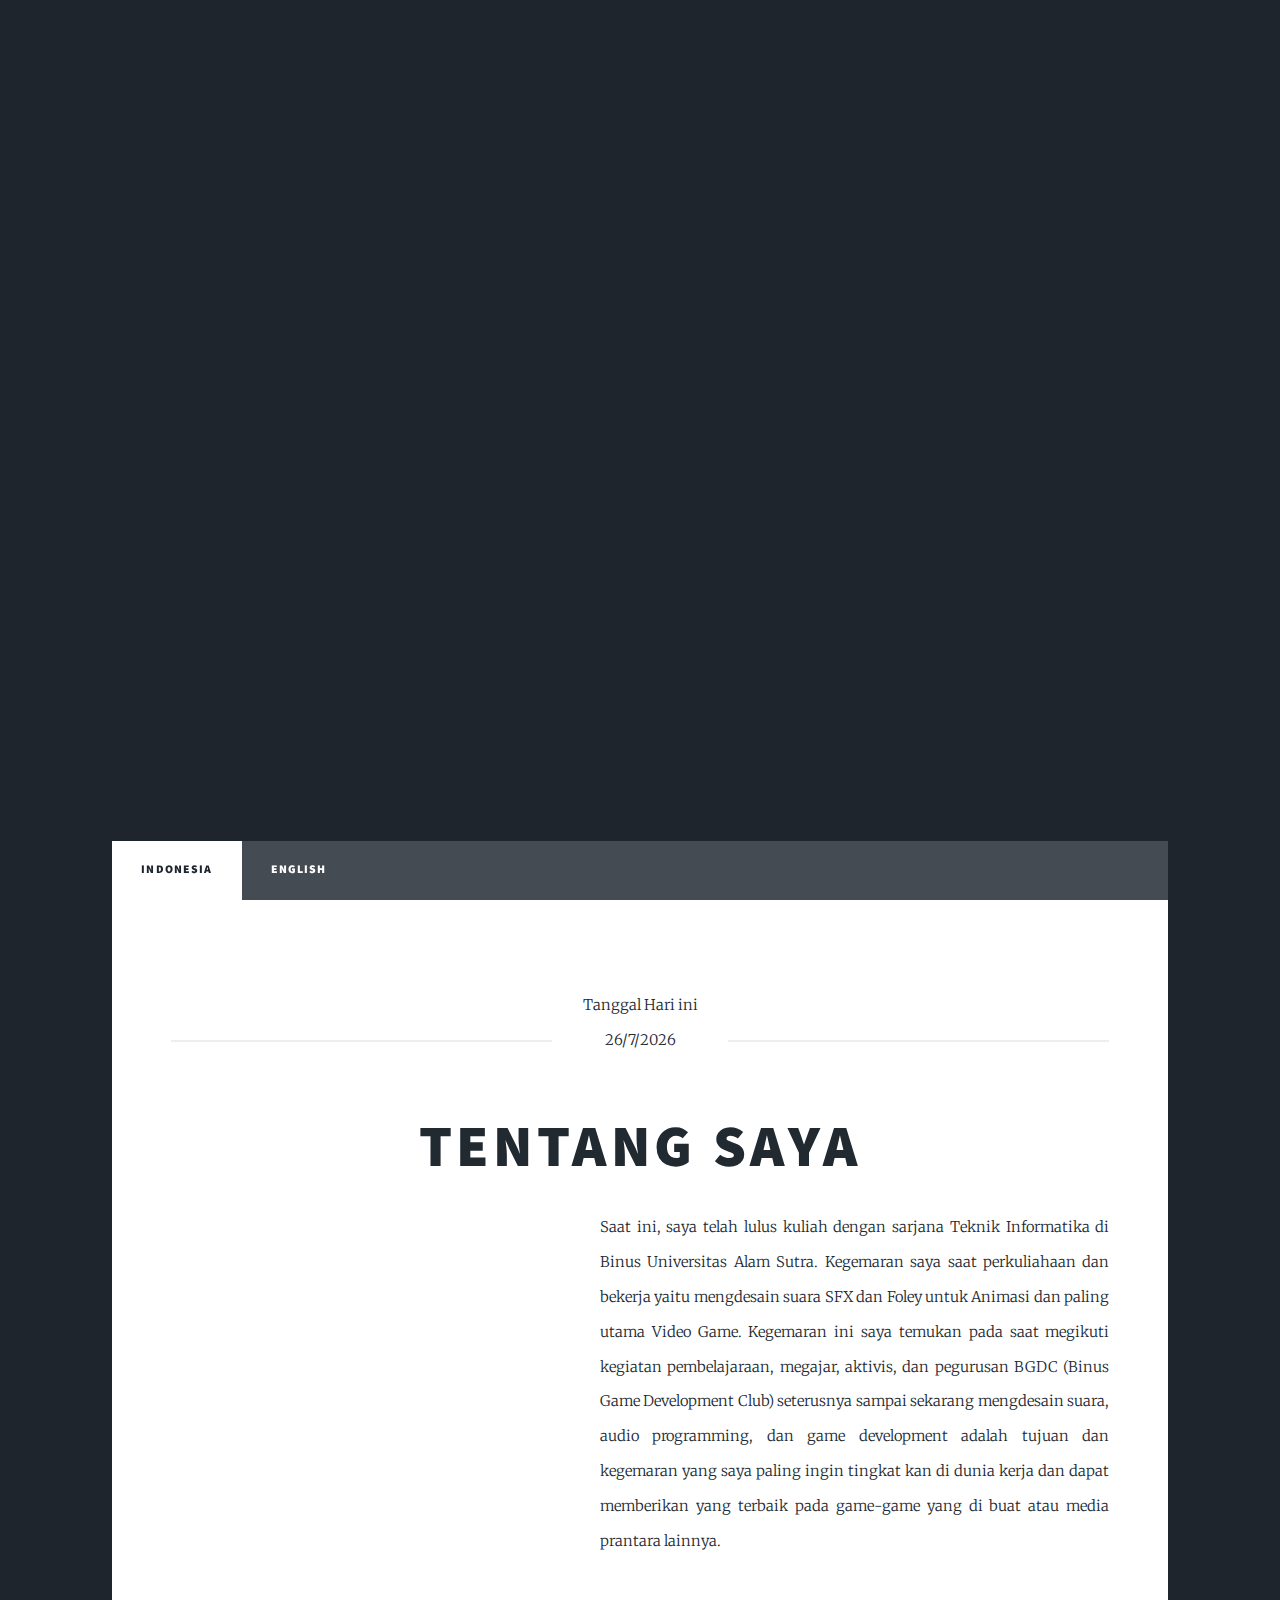
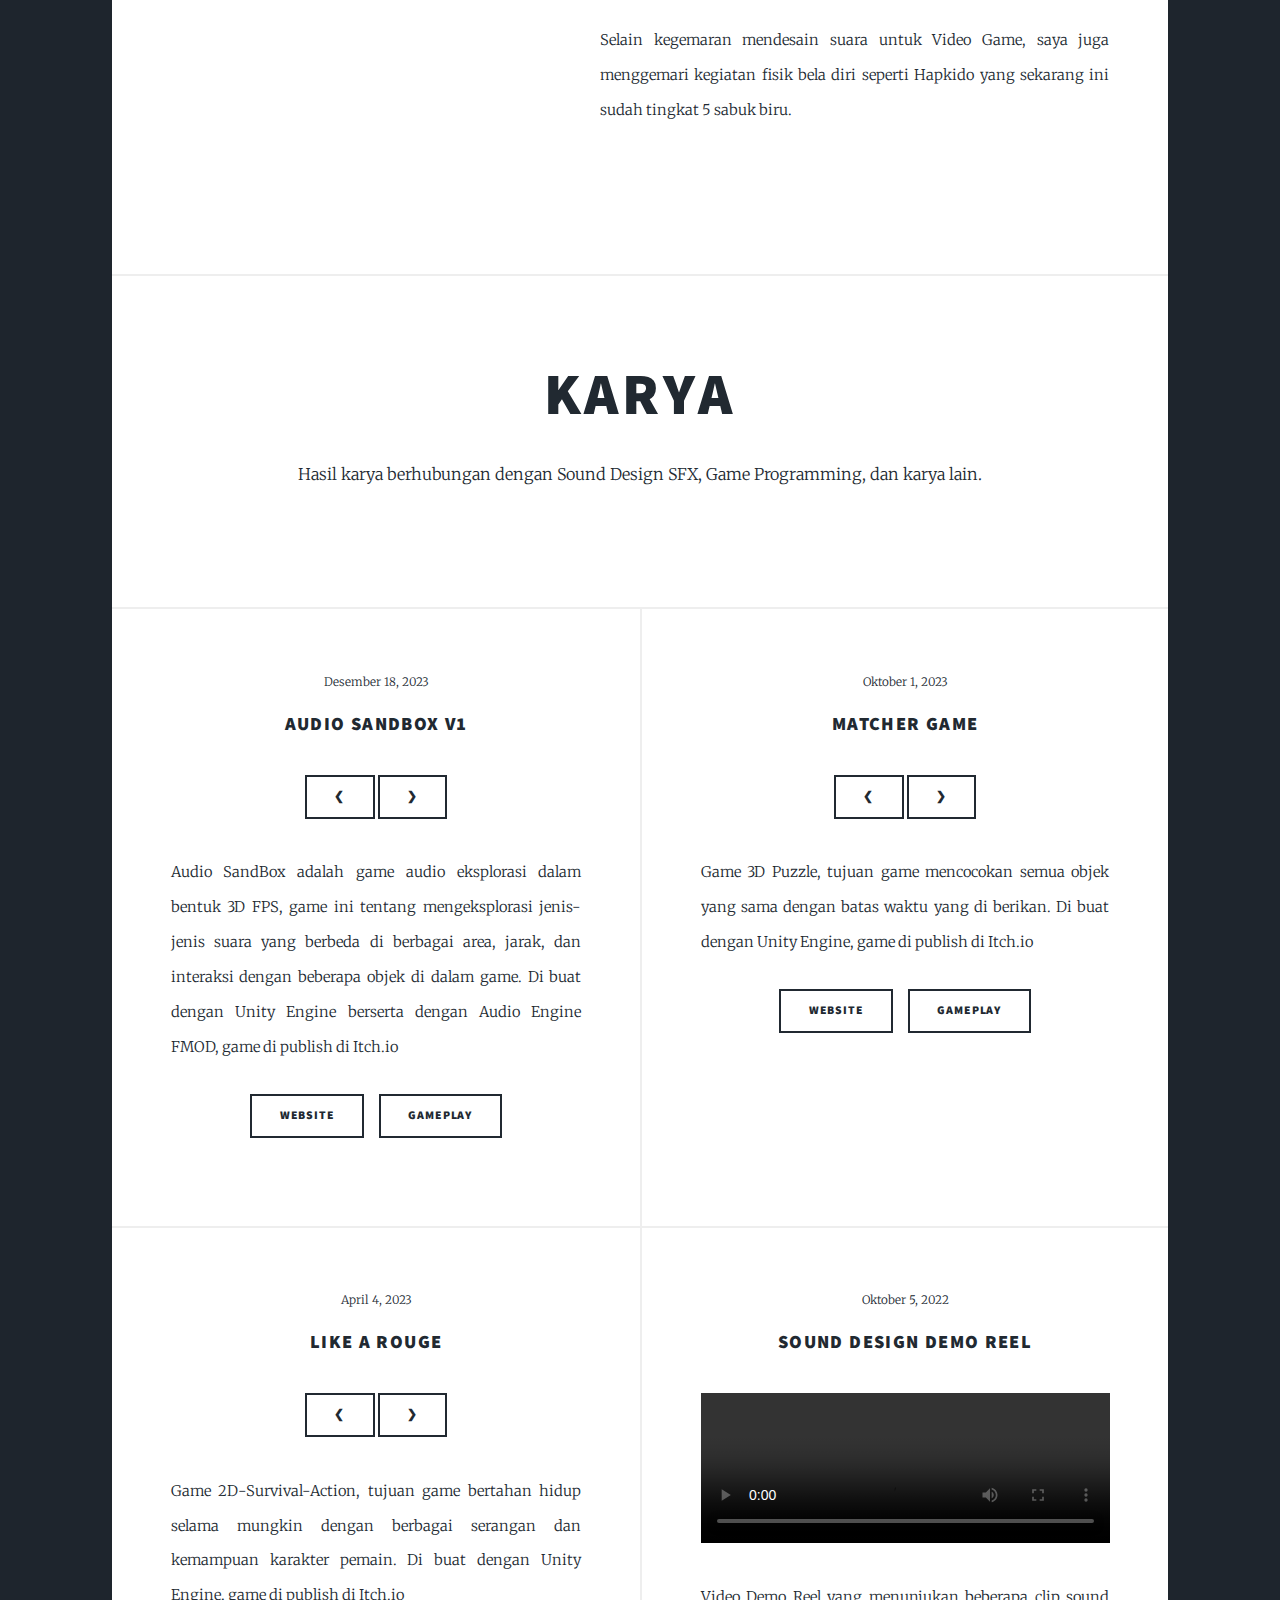
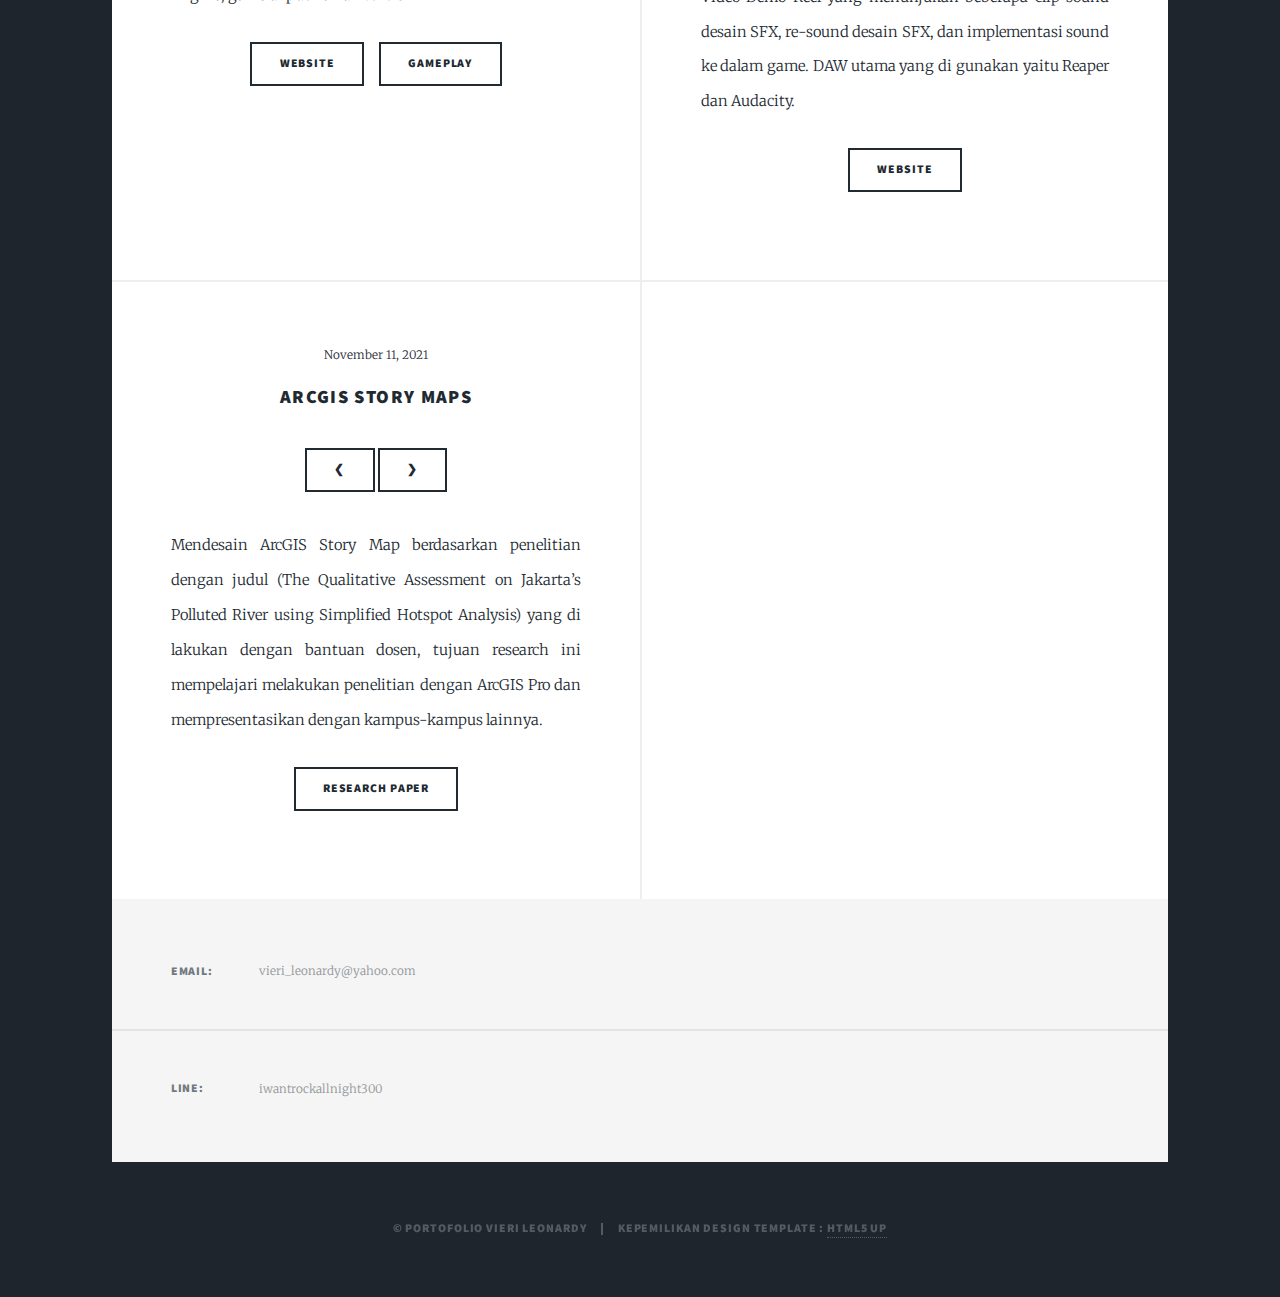
==== index.html @ d34297e4 "Delete" ====
<!DOCTYPE HTML>
<!--
	Massively by HTML5 UP
	html5up.net | @ajlkn
	Free for personal and commercial use under the CCA 3.0 license (html5up.net/license)
-->
<html>
	<head>
		<title>Vieri Leonardy Portfolio Website</title>
		<meta charset="utf-8" />
		<meta name="viewport" content="width=device-width, initial-scale=1, user-scalable=no" />
		<link rel="stylesheet" href="assets/css/main.css" />
		<link rel="stylesheet" href="assets/css/custome.css" />
		<link rel="stylesheet" href="assets/css/w3.css">
		<noscript><link rel="stylesheet" href="assets/css/noscript.css" /></noscript>
	</head>
	
	<body class="is-preload">
		
		<!-- Wrapper -->
			<div id="wrapper" class="fade-in">

				<!-- Intro -->
					<div id="intro">
						<img class="w3-circle" src="images/vieri.jpg" style="width:300px" />
						<h1>Vieri Leonardy<br />
							Portfolio</h1>
						<p color="">Programmer, Sound Designer, Game Developer</p>
					</div>

				<!-- Header -->
					

				<!-- Nav -->
				<nav id="nav">
					<ul class="links">
						<li class="active"><a href="index.html">Indonesia</a></li>
						<li><a href="generic.html">English</a></li>
					</ul>
					<ul class="icons">
						<li><a href="https://www.youtube.com/channel/UC4G9UJqLaaMusy1vWhp35lw" target="_blank" rel="noopener noreferrer" class="icon brands alt fa-youtube"><span class="label">Youtub</span></a></li>
						<li><a href="https://www.linkedin.com/in/vieri-leonardy-374377187/" target="_blank" rel="noopener noreferrer" class="icon brands alt fa-linkedin"><span class="label">linkedin</span></a></li>
						<li><a href="https://github.com/Hazarlincon52" target="_blank" rel="noopener noreferrer" class="icon brands alt fa-github"><span class="label">GitHub</span></a></li>
					</ul>
				</nav>

				<!-- Main -->
					<div id="main">

						<!-- Featured Post -->
							<article class="post featured">
								<header class="major">
									
									<!-- Showing Real Date -->
										<p>Tanggal Hari ini</p>
										<span class="date" id='date'> </span>
										<h2>Tentang Saya</h2>
										<ul class="actions special">
											<li><a class="image main"><img src="images/IMG_1035crop.jpg" alt="" style="width:400px"/></a></li>
											<li></li>
											<li>
												<article>
													<p>	Saat ini, saya telah lulus kuliah dengan sarjana Teknik Informatika di Binus Universitas Alam Sutra. 
													Kegemaran saya saat perkuliahaan dan bekerja yaitu mengdesain suara SFX dan Foley untuk Animasi dan paling utama Video Game. 
													Kegemaran ini saya temukan pada saat megikuti kegiatan pembelajaraan, megajar, aktivis, dan pegurusan BGDC (Binus Game Development Club) seterusnya sampai sekarang mengdesain suara, audio programming, dan game development adalah tujuan dan kegemaran yang saya paling ingin tingkat kan di dunia kerja dan dapat memberikan yang terbaik pada game-game yang di buat atau media prantara lainnya.</p><br />
													<p>Selain kegemaran mendesain suara untuk Video Game, saya juga menggemari kegiatan fisik bela diri seperti Hapkido yang sekarang ini sudah tingkat 5 sabuk biru.</p>
												</article>
											</li>
										
										</ul>
								</header>
							</article>
							
							
						<!-- Posts -->
						<article class="post featured">
							<header class="major">
								<h1>Karya</h1>
								<p>Hasil karya berhubungan dengan Sound Design SFX, Game Programming, dan karya lain.</p>
							</header>
						</article>
							<section class="posts">
								<article>
									<header>
										<span class="date">Desember 18, 2023</span>
										<h3>Audio SandBox V1</h3>
									</header>
									<div class="image fit" id="cusborder">
										<img class="mySlides1" src="images/menudemo.jpg" alt="">
										<img class="mySlides1" src="images/demoarea.jpg" alt="">
										<img class="mySlides1" src="images/City_Park.jpg" alt="">
										<img class="mySlides1" src="images/creditdemo.jpg" alt="">
							
										<button class="w3-button w3-black w3-display-left" onclick="plusDivs1(-1)">&#10094;</button>
										<button class="w3-button w3-black w3-display-right" onclick="plusDivs1(1)">&#10095;</button>
									</div>
									<p>Audio SandBox adalah game audio eksplorasi dalam bentuk 3D FPS, game ini tentang mengeksplorasi jenis-jenis suara yang berbeda di berbagai area, jarak, dan interaksi dengan beberapa objek di dalam game. Di buat dengan Unity Engine berserta dengan Audio Engine FMOD, game di publish di Itch.io</p>
									<ul class="actions special">
										<li><a href="https://hazarlincon52.itch.io/audio-sandbox-v1" target="_blank" rel="noopener noreferrer" class="button">Website</a></li>
										<li><a href="https://youtu.be/P4MNzBHJmeU" target="_blank" rel="noopener noreferrer" class="button">Gameplay</a></li>
									</ul>
								</article>
								<article>
									<header>
										<span class="date">Oktober 1, 2023</span>
										<h3>Matcher Game</h3>
									</header>
									<div class="image fit" id="cusborder">
										<img class="mySlides2" src="images/matcher mainmenu.jpg" alt="">
										<img class="mySlides2" src="images/matcher howtoplay.jpg" alt="">
										<img class="mySlides2" src="images/matcher maingame.jpg" alt="">
							
										<button class="w3-button w3-black w3-display-left" onclick="plusDivs2(-1)">&#10094;</button>
										<button class="w3-button w3-black w3-display-right" onclick="plusDivs2(1)">&#10095;</button>
									</div>
									<p>Game 3D Puzzle, tujuan game mencocokan semua objek yang sama dengan batas waktu yang di berikan. Di buat dengan Unity Engine, game di publish di Itch.io</p>
									<ul class="actions special">
										<li><a href="https://hazarlincon52.itch.io/matcher-game" target="_blank" rel="noopener noreferrer" class="button">Website</a></li>
										<li><a href="https://youtu.be/ViY0ApI7dvQ" target="_blank" rel="noopener noreferrer" class="button">Gameplay</a></li>
									</ul>
								</article>
								<article>
									<header>
										<span class="date">April 4, 2023</span>
										<h3>Like A Rouge</h3>
									</header>
									<div class="image fit" >
										<img class="mySlides3" src="images/Title.jpg" alt="">
										<img class="mySlides3" src="images/heroes.jpg" alt="">
										<img class="mySlides3" src="images/Page2.jpg" alt="">
										<img class="mySlides3" src="images/Page1.jpg" alt="">
										<img class="mySlides3" src="images/Page4.jpg" alt="">
							
										<button class="w3-button w3-black w3-display-left" onclick="plusDivs3(-1)">&#10094;</button>
										<button class="w3-button w3-black w3-display-right" onclick="plusDivs3(1)">&#10095;</button>
									</div>
									<p>Game 2D-Survival-Action, tujuan game bertahan hidup selama mungkin dengan berbagai serangan dan kemampuan karakter pemain. Di buat dengan Unity Engine, game di publish di Itch.io </p>
									<ul class="actions special">
										<li><a href="https://hazarlincon52.itch.io/like-a-rouge" target="_blank" rel="noopener noreferrer" class="button">Website</a></li>
										<li><a href="https://youtu.be/190H3S3f4ng" target="_blank" rel="noopener noreferrer" class="button">Gameplay</a></li>
									</ul>
								</article>
								<article>
									<header>
										<span class="date">Oktober 5, 2022</span>
										<h3>Sound Design Demo Reel</h3>
									</header>
									<video class="image fit" src="video/Demo Reel Vieri Leonardy 2022.mp4" alt="" controls loop></video>
									<p>Video Demo Reel yang menunjukan beberapa clip sound desain SFX, re-sound desain SFX, dan implementasi sound ke dalam game. DAW utama yang di gunakan yaitu Reaper dan Audacity.</p>
									<ul class="actions special">
										<li><a href="https://www.youtube.com/embed/Q8iniXDP0d8" target="_blank" rel="noopener noreferrer" class="button">Website</a></li>
									</ul>
								</article>
								
								<article>
									<header>
										<span class="date">November 11, 2021</span>
										<h3>ArcGIS Story Maps</h3>
									</header>
									<div class="image fit">
										<img class="mySlides4" src="images/image story map.jpg" alt="">
										<img class="mySlides4" src="images/Story map 2.jpg" alt="">
										<img class="mySlides4" src="images/story map 3.jpg" alt="">
									
										<button class="w3-button w3-black w3-display-left" onclick="plusDivs4(-1)">&#10094;</button>
										<button class="w3-button w3-black w3-display-right" onclick="plusDivs4(1)">&#10095;</button>
									</div>
									<p>Mendesain ArcGIS Story Map berdasarkan
										penelitian dengan judul (The Qualitative
										Assessment on Jakarta’s Polluted River using
										Simplified Hotspot Analysis) yang di lakukan dengan bantuan dosen, tujuan research ini mempelajari melakukan penelitian dengan ArcGIS Pro dan mempresentasikan dengan kampus-kampus lainnya.</p>
									<ul class="actions special">
										<li><a href="https://drive.google.com/file/d/1pceiz9Es1jh18BgarPkytqV_R4UFlMn6/view?usp=sharing" target="_blank" rel="noopener noreferrer" class="button">Research Paper </a></li>
									</ul>
								</article>
								<article>
								</article>
								
							</section>

						<!-- Footer -->

				

					</div>

				<!-- Footer -->
					<footer id="footer">
						<section class="split contact">
							<section>
								<h3>Email:</h3>
								<p>vieri_leonardy@yahoo.com</p>
							</section>
							<section>
								<h3>Line:</h3>
								<p>iwantrockallnight300</p>
							</section>
						</section>
					</footer>
					
				<!-- Copyright -->
					<div id="copyright">
						<ul><li>&copy; Portofolio Vieri Leonardy</li><li>Kepemilikan Design Template : <a href="https://html5up.net" target="_blank" rel="noopener noreferrer">HTML5 UP</a></li></ul>
					</div>

			</div>

		<!-- Scripts -->
			<script>
				n =  new Date();
				y = n.getFullYear();
				m = n.getMonth() + 1;
				d = n.getDate();
				document.getElementById("date").innerHTML = d + "/" + m + "/" + y;
			</script>
			<script>
				var slideIndex = 1;
				showDivs1(slideIndex);
				showDivs2(slideIndex);
				showDivs3(slideIndex);
				showDivs4(slideIndex);
				showDivs5(slideIndex);
				showDivs6(slideIndex);
				function plusDivs1(n) {
				  showDivs1(slideIndex += n);
				}
				function plusDivs2(n) {
				  showDivs2(slideIndex += n);
				}
				function plusDivs3(n) {
				  showDivs3(slideIndex += n);
				}
				function plusDivs4(n) {
				  showDivs4(slideIndex += n);
				}
				function plusDivs5(n) {
				  showDivs5(slideIndex += n);
				}
				function plusDivs6(n) {
				  showDivs6(slideIndex += n);
				}
				
				function showDivs1(n) {
				  var i;
				  var x = document.getElementsByClassName("mySlides1");
				  if (n > x.length) {slideIndex = 1}
				  if (n < 1) {slideIndex = x.length}
				  for (i = 0; i < x.length; i++) {
					x[i].style.display = "none";  
				  }
				  x[slideIndex-1].style.display = "block";  
				}
				function showDivs2(n) {
				  var i;
				  var x = document.getElementsByClassName("mySlides2");
				  if (n > x.length) {slideIndex = 1}
				  if (n < 1) {slideIndex = x.length}
				  for (i = 0; i < x.length; i++) {
					x[i].style.display = "none";  
				  }
				  x[slideIndex-1].style.display = "block";  
				}
				function showDivs3(n) {
				  var i;
				  var x = document.getElementsByClassName("mySlides3");
				  if (n > x.length) {slideIndex = 1}
				  if (n < 1) {slideIndex = x.length}
				  for (i = 0; i < x.length; i++) {
					x[i].style.display = "none";  
				  }
				  x[slideIndex-1].style.display = "block";  
				}
				function showDivs4(n) {
				  var i;
				  var x = document.getElementsByClassName("mySlides4");
				  if (n > x.length) {slideIndex = 1}
				  if (n < 1) {slideIndex = x.length}
				  for (i = 0; i < x.length; i++) {
					x[i].style.display = "none";  
				  }
				  x[slideIndex-1].style.display = "block";  
				}
				function showDivs5(n) {
				  var i;
				  var x = document.getElementsByClassName("mySlides5");
				  if (n > x.length) {slideIndex = 1}
				  if (n < 1) {slideIndex = x.length}
				  for (i = 0; i < x.length; i++) {
					x[i].style.display = "none";  
				  }
				  x[slideIndex-1].style.display = "block";  
				}
				function showDivs6(n) {
				  var i;
				  var x = document.getElementsByClassName("mySlides6");
				  if (n > x.length) {slideIndex = 1}
				  if (n < 1) {slideIndex = x.length}
				  for (i = 0; i < x.length; i++) {
					x[i].style.display = "none";  
				  }
				  x[slideIndex-1].style.display = "block";  
				}
			</script>
			
			<script src="assets/js/jquery.min.js"></script>
			<script src="assets/js/jquery.scrollex.min.js"></script>
			<script src="assets/js/jquery.scrolly.min.js"></script>
			<script src="assets/js/browser.min.js"></script>
			<script src="assets/js/breakpoints.min.js"></script>
			<script src="assets/js/util.js"></script>
			<script src="assets/js/main.js"></script>

	</body>
</html>
---- assets/css/main.css ----
@import url(fontawesome-all.min.css);
@import url("https://fonts.googleapis.com/css?family=Merriweather:300,700,300italic,700italic|Source+Sans+Pro:900");

/*
	Massively by HTML5 UP
	html5up.net | @ajlkn
	Free for personal and commercial use under the CCA 3.0 license (html5up.net/license)
*/

html, body, div, span, applet, object,
iframe, h1, h2, h3, h4, h5, h6, p, blockquote,
pre, a, abbr, acronym, address, big, cite,
code, del, dfn, em, img, ins, kbd, q, s, samp,
small, strike, strong, sub, sup, tt, var, b,
u, i, center, dl, dt, dd, ol, ul, li, fieldset,
form, label, legend, table, caption, tbody,
tfoot, thead, tr, th, td, article, aside,
canvas, details, embed, figure, figcaption,
footer, header, hgroup, menu, nav, output, ruby,
section, summary, time, mark, audio, video {
	margin: 0;
	padding: 0;
	border: 0;
	font-size: 100%;
	font: inherit;
	vertical-align: baseline;}

article, aside, details, figcaption, figure,
footer, header, hgroup, menu, nav, section {
	display: block;}

body {
	line-height: 1;
}

ol, ul {
	list-style: none;
}

blockquote, q {
	quotes: none;
}

	blockquote:before, blockquote:after, q:before, q:after {
		content: '';
		content: none;
	}

table {
	border-collapse: collapse;
	border-spacing: 0;
}

body {
	-webkit-text-size-adjust: none;
}

mark {
	background-color: transparent;
	color: inherit;
}

input::-moz-focus-inner {
	border: 0;
	padding: 0;
}

input, select, textarea {
	-moz-appearance: none;
	-webkit-appearance: none;
	-ms-appearance: none;
	appearance: none;
}

/* Basic */

	@-ms-viewport {
		width: device-width;
	}

	body {
		-ms-overflow-style: scrollbar;
	}

	@media screen and (max-width: 480px) {

		html, body {
			min-width: 320px;
		}

	}

	html {
		box-sizing: border-box;
	}

	*, *:before, *:after {
		box-sizing: inherit;
	}

	body {
		background-color: #1e252d;
	}

		body.is-preload *, body.is-preload *:before, body.is-preload *:after {
			-moz-animation: none !important;
			-webkit-animation: none !important;
			-ms-animation: none !important;
			animation: none !important;
			-moz-transition: none !important;
			-webkit-transition: none !important;
			-ms-transition: none !important;
			transition: none !important;
		}

/* Type */

	html {
		font-size: 16pt;
	}

		@media screen and (max-width: 1680px) {

			html {
				font-size: 12pt;
			}

		}

		@media screen and (max-width: 1280px) {

			html {
				font-size: 11pt;
			}

		}

		@media screen and (max-width: 360px) {

			html {
				font-size: 10pt;
			}

		}

	body {
		color: #212931;
	}

	body, input, select, textarea {
		font-family: "Merriweather", Georgia, serif;
		font-weight: 300;
		font-size: 1rem;
		line-height: 2.375;
	}

	a {
		-moz-transition: color 0.2s ease-in-out, background-color 0.2s ease-in-out, border-color 0.2s ease-in-out, box-shadow 0.2s ease-in-out;
		-webkit-transition: color 0.2s ease-in-out, background-color 0.2s ease-in-out, border-color 0.2s ease-in-out, box-shadow 0.2s ease-in-out;
		-ms-transition: color 0.2s ease-in-out, background-color 0.2s ease-in-out, border-color 0.2s ease-in-out, box-shadow 0.2s ease-in-out;
		transition: color 0.2s ease-in-out, background-color 0.2s ease-in-out, border-color 0.2s ease-in-out, box-shadow 0.2s ease-in-out;
		border-bottom: dotted 1px;
		text-decoration: none;
	}

		a:hover {
			border-bottom-color: transparent;
		}

	strong, b {
		font-weight: 600;
	}

	em, i {
		font-style: italic;
	}

	p {
		text-align: justify;
		margin: 0 0 2rem 0;
	}

	h1, h2, h3, h4, h5, h6 {
		font-family: "Source Sans Pro", Helvetica, sans-serif;
		font-weight: 900;
		line-height: 1.5;
		letter-spacing: 0.075em;
		text-transform: uppercase;
		margin: 0 0 1rem 0;
	}

		h1 a, h2 a, h3 a, h4 a, h5 a, h6 a {
			border-bottom: 0;
			color: inherit;
			text-decoration: none;
		}

	h1 {
		font-size: 4rem;
		line-height: 1.1;
		margin: 0 0 2rem 0;
	}

	h2 {
		font-size: 1.75rem;
		line-height: 1.3;
		margin: 0 0 1.5rem 0;
	}

	h3 {
		font-size: 1.25rem;
		margin: 0 0 1.5rem 0;
	}

	h4 {
		font-size: 1rem;
	}

	h5 {
		font-size: 0.9rem;
	}

	h6 {
		font-size: 0.8rem;
	}

	sub {
		font-size: 0.8rem;
		position: relative;
		top: 0.5rem;
	}

	sup {
		font-size: 0.8rem;
		position: relative;
		top: -0.5rem;
	}

	blockquote {
		border-left: solid 4px;
		font-style: italic;
		margin: 0 0 2rem 0;
		padding: 0.5rem 0 0.5rem 2rem;
	}

	code {
		border: solid 2px;
		font-family: "Courier New", monospace;
		font-size: 0.9rem;
		margin: 0 0.25rem;
		padding: 0.25rem 0.65rem;
	}

	pre {
		-webkit-overflow-scrolling: touch;
		font-family: "Courier New", monospace;
		font-size: 0.9rem;
		margin: 0 0 2rem 0;
	}

		pre code {
			display: block;
			line-height: 1.75;
			padding: 1rem 1.5rem;
			overflow-x: auto;
		}

	hr {
		border: 0;
		border-bottom: solid 2px;
		margin: 3rem 0;
	}

		hr.major {
			margin: 5rem 0;
		}

	.align-left {
		text-align: left;
	}

	.align-center {
		text-align: center;
	}

	.align-right {
		text-align: right;
	}

	input, select, textarea {
		color: #212931;
	}

	a {
		color: #212931;
		border-bottom-color: rgba(33, 41, 49, 0.5);
	}

		a:hover {
			border-bottom-color: transparent;
			color: #18bfef !important;
		}

	strong, b {
		color: #212931;
	}

	h1, h2, h3, h4, h5, h6 {
		color: #212931;
	}

	blockquote {
		border-left-color: #eeeeee;
	}

	code {
		background: rgba(220, 220, 220, 0.25);
		border-color: #eeeeee;
	}

	hr {
		border-bottom-color: #eeeeee;
	}

/* Row */

	.row {
		display: flex;
		flex-wrap: wrap;
		box-sizing: border-box;
		align-items: stretch;
	}

		.row > * {
			box-sizing: border-box;
		}

		.row.gtr-uniform > * > :last-child {
			margin-bottom: 0;
		}

		.row.aln-left {
			justify-content: flex-start;
		}

		.row.aln-center {
			justify-content: center;
		}

		.row.aln-right {
			justify-content: flex-end;
		}

		.row.aln-top {
			align-items: flex-start;
		}

		.row.aln-middle {
			align-items: center;
		}

		.row.aln-bottom {
			align-items: flex-end;
		}

		.row > .imp {
			order: -1;
		}

		.row > .col-1 {
			width: 8.33333%;
		}

		.row > .off-1 {
			margin-left: 8.33333%;
		}

		.row > .col-2 {
			width: 16.66667%;
		}

		.row > .off-2 {
			margin-left: 16.66667%;
		}

		.row > .col-3 {
			width: 25%;
		}

		.row > .off-3 {
			margin-left: 25%;
		}

		.row > .col-4 {
			width: 33.33333%;
		}

		.row > .off-4 {
			margin-left: 33.33333%;
		}

		.row > .col-5 {
			width: 41.66667%;
		}

		.row > .off-5 {
			margin-left: 41.66667%;
		}

		.row > .col-6 {
			width: 50%;
		}

		.row > .off-6 {
			margin-left: 50%;
		}

		.row > .col-7 {
			width: 58.33333%;
		}

		.row > .off-7 {
			margin-left: 58.33333%;
		}

		.row > .col-8 {
			width: 66.66667%;
		}

		.row > .off-8 {
			margin-left: 66.66667%;
		}

		.row > .col-9 {
			width: 75%;
		}

		.row > .off-9 {
			margin-left: 75%;
		}

		.row > .col-10 {
			width: 83.33333%;
		}

		.row > .off-10 {
			margin-left: 83.33333%;
		}

		.row > .col-11 {
			width: 91.66667%;
		}

		.row > .off-11 {
			margin-left: 91.66667%;
		}

		.row > .col-12 {
			width: 100%;
		}

		.row > .off-12 {
			margin-left: 100%;
		}

		.row.gtr-0 {
			margin-top: 0;
			margin-left: 0rem;
		}

			.row.gtr-0 > * {
				padding: 0 0 0 0rem;
			}

			.row.gtr-0.gtr-uniform {
				margin-top: 0rem;
			}

				.row.gtr-0.gtr-uniform > * {
					padding-top: 0rem;
				}

		.row.gtr-25 {
			margin-top: 0;
			margin-left: -0.375rem;
		}

			.row.gtr-25 > * {
				padding: 0 0 0 0.375rem;
			}

			.row.gtr-25.gtr-uniform {
				margin-top: -0.375rem;
			}

				.row.gtr-25.gtr-uniform > * {
					padding-top: 0.375rem;
				}

		.row.gtr-50 {
			margin-top: 0;
			margin-left: -0.75rem;
		}

			.row.gtr-50 > * {
				padding: 0 0 0 0.75rem;
			}

			.row.gtr-50.gtr-uniform {
				margin-top: -0.75rem;
			}

				.row.gtr-50.gtr-uniform > * {
					padding-top: 0.75rem;
				}

		.row {
			margin-top: 0;
			margin-left: -1.5rem;
		}

			.row > * {
				padding: 0 0 0 1.5rem;
			}

			.row.gtr-uniform {
				margin-top: -1.5rem;
			}

				.row.gtr-uniform > * {
					padding-top: 1.5rem;
				}

		.row.gtr-150 {
			margin-top: 0;
			margin-left: -2.25rem;
		}

			.row.gtr-150 > * {
				padding: 0 0 0 2.25rem;
			}

			.row.gtr-150.gtr-uniform {
				margin-top: -2.25rem;
			}

				.row.gtr-150.gtr-uniform > * {
					padding-top: 2.25rem;
				}

		.row.gtr-200 {
			margin-top: 0;
			margin-left: -3rem;
		}

			.row.gtr-200 > * {
				padding: 0 0 0 3rem;
			}

			.row.gtr-200.gtr-uniform {
				margin-top: -3rem;
			}

				.row.gtr-200.gtr-uniform > * {
					padding-top: 3rem;
				}

		@media screen and (max-width: 1680px) {

			.row {
				display: flex;
				flex-wrap: wrap;
				box-sizing: border-box;
				align-items: stretch;
			}

				.row > * {
					box-sizing: border-box;
				}

				.row.gtr-uniform > * > :last-child {
					margin-bottom: 0;
				}

				.row.aln-left {
					justify-content: flex-start;
				}

				.row.aln-center {
					justify-content: center;
				}

				.row.aln-right {
					justify-content: flex-end;
				}

				.row.aln-top {
					align-items: flex-start;
				}

				.row.aln-middle {
					align-items: center;
				}

				.row.aln-bottom {
					align-items: flex-end;
				}

				.row > .imp-xlarge {
					order: -1;
				}

				.row > .col-1-xlarge {
					width: 8.33333%;
				}

				.row > .off-1-xlarge {
					margin-left: 8.33333%;
				}

				.row > .col-2-xlarge {
					width: 16.66667%;
				}

				.row > .off-2-xlarge {
					margin-left: 16.66667%;
				}

				.row > .col-3-xlarge {
					width: 25%;
				}

				.row > .off-3-xlarge {
					margin-left: 25%;
				}

				.row > .col-4-xlarge {
					width: 33.33333%;
				}

				.row > .off-4-xlarge {
					margin-left: 33.33333%;
				}

				.row > .col-5-xlarge {
					width: 41.66667%;
				}

				.row > .off-5-xlarge {
					margin-left: 41.66667%;
				}

				.row > .col-6-xlarge {
					width: 50%;
				}

				.row > .off-6-xlarge {
					margin-left: 50%;
				}

				.row > .col-7-xlarge {
					width: 58.33333%;
				}

				.row > .off-7-xlarge {
					margin-left: 58.33333%;
				}

				.row > .col-8-xlarge {
					width: 66.66667%;
				}

				.row > .off-8-xlarge {
					margin-left: 66.66667%;
				}

				.row > .col-9-xlarge {
					width: 75%;
				}

				.row > .off-9-xlarge {
					margin-left: 75%;
				}

				.row > .col-10-xlarge {
					width: 83.33333%;
				}

				.row > .off-10-xlarge {
					margin-left: 83.33333%;
				}

				.row > .col-11-xlarge {
					width: 91.66667%;
				}

				.row > .off-11-xlarge {
					margin-left: 91.66667%;
				}

				.row > .col-12-xlarge {
					width: 100%;
				}

				.row > .off-12-xlarge {
					margin-left: 100%;
				}

				.row.gtr-0 {
					margin-top: 0;
					margin-left: 0rem;
				}

					.row.gtr-0 > * {
						padding: 0 0 0 0rem;
					}

					.row.gtr-0.gtr-uniform {
						margin-top: 0rem;
					}

						.row.gtr-0.gtr-uniform > * {
							padding-top: 0rem;
						}

				.row.gtr-25 {
					margin-top: 0;
					margin-left: -0.375rem;
				}

					.row.gtr-25 > * {
						padding: 0 0 0 0.375rem;
					}

					.row.gtr-25.gtr-uniform {
						margin-top: -0.375rem;
					}

						.row.gtr-25.gtr-uniform > * {
							padding-top: 0.375rem;
						}

				.row.gtr-50 {
					margin-top: 0;
					margin-left: -0.75rem;
				}

					.row.gtr-50 > * {
						padding: 0 0 0 0.75rem;
					}

					.row.gtr-50.gtr-uniform {
						margin-top: -0.75rem;
					}

						.row.gtr-50.gtr-uniform > * {
							padding-top: 0.75rem;
						}

				.row {
					margin-top: 0;
					margin-left: -1.5rem;
				}

					.row > * {
						padding: 0 0 0 1.5rem;
					}

					.row.gtr-uniform {
						margin-top: -1.5rem;
					}

						.row.gtr-uniform > * {
							padding-top: 1.5rem;
						}

				.row.gtr-150 {
					margin-top: 0;
					margin-left: -2.25rem;
				}

					.row.gtr-150 > * {
						padding: 0 0 0 2.25rem;
					}

					.row.gtr-150.gtr-uniform {
						margin-top: -2.25rem;
					}

						.row.gtr-150.gtr-uniform > * {
							padding-top: 2.25rem;
						}

				.row.gtr-200 {
					margin-top: 0;
					margin-left: -3rem;
				}

					.row.gtr-200 > * {
						padding: 0 0 0 3rem;
					}

					.row.gtr-200.gtr-uniform {
						margin-top: -3rem;
					}

						.row.gtr-200.gtr-uniform > * {
							padding-top: 3rem;
						}

		}

		@media screen and (max-width: 1280px) {

			.row {
				display: flex;
				flex-wrap: wrap;
				box-sizing: border-box;
				align-items: stretch;
			}

				.row > * {
					box-sizing: border-box;
				}

				.row.gtr-uniform > * > :last-child {
					margin-bottom: 0;
				}

				.row.aln-left {
					justify-content: flex-start;
				}

				.row.aln-center {
					justify-content: center;
				}

				.row.aln-right {
					justify-content: flex-end;
				}

				.row.aln-top {
					align-items: flex-start;
				}

				.row.aln-middle {
					align-items: center;
				}

				.row.aln-bottom {
					align-items: flex-end;
				}

				.row > .imp-large {
					order: -1;
				}

				.row > .col-1-large {
					width: 8.33333%;
				}

				.row > .off-1-large {
					margin-left: 8.33333%;
				}

				.row > .col-2-large {
					width: 16.66667%;
				}

				.row > .off-2-large {
					margin-left: 16.66667%;
				}

				.row > .col-3-large {
					width: 25%;
				}

				.row > .off-3-large {
					margin-left: 25%;
				}

				.row > .col-4-large {
					width: 33.33333%;
				}

				.row > .off-4-large {
					margin-left: 33.33333%;
				}

				.row > .col-5-large {
					width: 41.66667%;
				}

				.row > .off-5-large {
					margin-left: 41.66667%;
				}

				.row > .col-6-large {
					width: 50%;
				}

				.row > .off-6-large {
					margin-left: 50%;
				}

				.row > .col-7-large {
					width: 58.33333%;
				}

				.row > .off-7-large {
					margin-left: 58.33333%;
				}

				.row > .col-8-large {
					width: 66.66667%;
				}

				.row > .off-8-large {
					margin-left: 66.66667%;
				}

				.row > .col-9-large {
					width: 75%;
				}

				.row > .off-9-large {
					margin-left: 75%;
				}

				.row > .col-10-large {
					width: 83.33333%;
				}

				.row > .off-10-large {
					margin-left: 83.33333%;
				}

				.row > .col-11-large {
					width: 91.66667%;
				}

				.row > .off-11-large {
					margin-left: 91.66667%;
				}

				.row > .col-12-large {
					width: 100%;
				}

				.row > .off-12-large {
					margin-left: 100%;
				}

				.row.gtr-0 {
					margin-top: 0;
					margin-left: 0rem;
				}

					.row.gtr-0 > * {
						padding: 0 0 0 0rem;
					}

					.row.gtr-0.gtr-uniform {
						margin-top: 0rem;
					}

						.row.gtr-0.gtr-uniform > * {
							padding-top: 0rem;
						}

				.row.gtr-25 {
					margin-top: 0;
					margin-left: -0.375rem;
				}

					.row.gtr-25 > * {
						padding: 0 0 0 0.375rem;
					}

					.row.gtr-25.gtr-uniform {
						margin-top: -0.375rem;
					}

						.row.gtr-25.gtr-uniform > * {
							padding-top: 0.375rem;
						}

				.row.gtr-50 {
					margin-top: 0;
					margin-left: -0.75rem;
				}

					.row.gtr-50 > * {
						padding: 0 0 0 0.75rem;
					}

					.row.gtr-50.gtr-uniform {
						margin-top: -0.75rem;
					}

						.row.gtr-50.gtr-uniform > * {
							padding-top: 0.75rem;
						}

				.row {
					margin-top: 0;
					margin-left: -1.5rem;
				}

					.row > * {
						padding: 0 0 0 1.5rem;
					}

					.row.gtr-uniform {
						margin-top: -1.5rem;
					}

						.row.gtr-uniform > * {
							padding-top: 1.5rem;
						}

				.row.gtr-150 {
					margin-top: 0;
					margin-left: -2.25rem;
				}

					.row.gtr-150 > * {
						padding: 0 0 0 2.25rem;
					}

					.row.gtr-150.gtr-uniform {
						margin-top: -2.25rem;
					}

						.row.gtr-150.gtr-uniform > * {
							padding-top: 2.25rem;
						}

				.row.gtr-200 {
					margin-top: 0;
					margin-left: -3rem;
				}

					.row.gtr-200 > * {
						padding: 0 0 0 3rem;
					}

					.row.gtr-200.gtr-uniform {
						margin-top: -3rem;
					}

						.row.gtr-200.gtr-uniform > * {
							padding-top: 3rem;
						}

		}

		@media screen and (max-width: 980px) {

			.row {
				display: flex;
				flex-wrap: wrap;
				box-sizing: border-box;
				align-items: stretch;
			}

				.row > * {
					box-sizing: border-box;
				}

				.row.gtr-uniform > * > :last-child {
					margin-bottom: 0;
				}

				.row.aln-left {
					justify-content: flex-start;
				}

				.row.aln-center {
					justify-content: center;
				}

				.row.aln-right {
					justify-content: flex-end;
				}

				.row.aln-top {
					align-items: flex-start;
				}

				.row.aln-middle {
					align-items: center;
				}

				.row.aln-bottom {
					align-items: flex-end;
				}

				.row > .imp-medium {
					order: -1;
				}

				.row > .col-1-medium {
					width: 8.33333%;
				}

				.row > .off-1-medium {
					margin-left: 8.33333%;
				}

				.row > .col-2-medium {
					width: 16.66667%;
				}

				.row > .off-2-medium {
					margin-left: 16.66667%;
				}

				.row > .col-3-medium {
					width: 25%;
				}

				.row > .off-3-medium {
					margin-left: 25%;
				}

				.row > .col-4-medium {
					width: 33.33333%;
				}

				.row > .off-4-medium {
					margin-left: 33.33333%;
				}

				.row > .col-5-medium {
					width: 41.66667%;
				}

				.row > .off-5-medium {
					margin-left: 41.66667%;
				}

				.row > .col-6-medium {
					width: 50%;
				}

				.row > .off-6-medium {
					margin-left: 50%;
				}

				.row > .col-7-medium {
					width: 58.33333%;
				}

				.row > .off-7-medium {
					margin-left: 58.33333%;
				}

				.row > .col-8-medium {
					width: 66.66667%;
				}

				.row > .off-8-medium {
					margin-left: 66.66667%;
				}

				.row > .col-9-medium {
					width: 75%;
				}

				.row > .off-9-medium {
					margin-left: 75%;
				}

				.row > .col-10-medium {
					width: 83.33333%;
				}

				.row > .off-10-medium {
					margin-left: 83.33333%;
				}

				.row > .col-11-medium {
					width: 91.66667%;
				}

				.row > .off-11-medium {
					margin-left: 91.66667%;
				}

				.row > .col-12-medium {
					width: 100%;
				}

				.row > .off-12-medium {
					margin-left: 100%;
				}

				.row.gtr-0 {
					margin-top: 0;
					margin-left: 0rem;
				}

					.row.gtr-0 > * {
						padding: 0 0 0 0rem;
					}

					.row.gtr-0.gtr-uniform {
						margin-top: 0rem;
					}

						.row.gtr-0.gtr-uniform > * {
							padding-top: 0rem;
						}

				.row.gtr-25 {
					margin-top: 0;
					margin-left: -0.375rem;
				}

					.row.gtr-25 > * {
						padding: 0 0 0 0.375rem;
					}

					.row.gtr-25.gtr-uniform {
						margin-top: -0.375rem;
					}

						.row.gtr-25.gtr-uniform > * {
							padding-top: 0.375rem;
						}

				.row.gtr-50 {
					margin-top: 0;
					margin-left: -0.75rem;
				}

					.row.gtr-50 > * {
						padding: 0 0 0 0.75rem;
					}

					.row.gtr-50.gtr-uniform {
						margin-top: -0.75rem;
					}

						.row.gtr-50.gtr-uniform > * {
							padding-top: 0.75rem;
						}

				.row {
					margin-top: 0;
					margin-left: -1.5rem;
				}

					.row > * {
						padding: 0 0 0 1.5rem;
					}

					.row.gtr-uniform {
						margin-top: -1.5rem;
					}

						.row.gtr-uniform > * {
							padding-top: 1.5rem;
						}

				.row.gtr-150 {
					margin-top: 0;
					margin-left: -2.25rem;
				}

					.row.gtr-150 > * {
						padding: 0 0 0 2.25rem;
					}

					.row.gtr-150.gtr-uniform {
						margin-top: -2.25rem;
					}

						.row.gtr-150.gtr-uniform > * {
							padding-top: 2.25rem;
						}

				.row.gtr-200 {
					margin-top: 0;
					margin-left: -3rem;
				}

					.row.gtr-200 > * {
						padding: 0 0 0 3rem;
					}

					.row.gtr-200.gtr-uniform {
						margin-top: -3rem;
					}

						.row.gtr-200.gtr-uniform > * {
							padding-top: 3rem;
						}

		}

		@media screen and (max-width: 736px) {

			.row {
				display: flex;
				flex-wrap: wrap;
				box-sizing: border-box;
				align-items: stretch;
			}

				.row > * {
					box-sizing: border-box;
				}

				.row.gtr-uniform > * > :last-child {
					margin-bottom: 0;
				}

				.row.aln-left {
					justify-content: flex-start;
				}

				.row.aln-center {
					justify-content: center;
				}

				.row.aln-right {
					justify-content: flex-end;
				}

				.row.aln-top {
					align-items: flex-start;
				}

				.row.aln-middle {
					align-items: center;
				}

				.row.aln-bottom {
					align-items: flex-end;
				}

				.row > .imp-small {
					order: -1;
				}

				.row > .col-1-small {
					width: 8.33333%;
				}

				.row > .off-1-small {
					margin-left: 8.33333%;
				}

				.row > .col-2-small {
					width: 16.66667%;
				}

				.row > .off-2-small {
					margin-left: 16.66667%;
				}

				.row > .col-3-small {
					width: 25%;
				}

				.row > .off-3-small {
					margin-left: 25%;
				}

				.row > .col-4-small {
					width: 33.33333%;
				}

				.row > .off-4-small {
					margin-left: 33.33333%;
				}

				.row > .col-5-small {
					width: 41.66667%;
				}

				.row > .off-5-small {
					margin-left: 41.66667%;
				}

				.row > .col-6-small {
					width: 50%;
				}

				.row > .off-6-small {
					margin-left: 50%;
				}

				.row > .col-7-small {
					width: 58.33333%;
				}

				.row > .off-7-small {
					margin-left: 58.33333%;
				}

				.row > .col-8-small {
					width: 66.66667%;
				}

				.row > .off-8-small {
					margin-left: 66.66667%;
				}

				.row > .col-9-small {
					width: 75%;
				}

				.row > .off-9-small {
					margin-left: 75%;
				}

				.row > .col-10-small {
					width: 83.33333%;
				}

				.row > .off-10-small {
					margin-left: 83.33333%;
				}

				.row > .col-11-small {
					width: 91.66667%;
				}

				.row > .off-11-small {
					margin-left: 91.66667%;
				}

				.row > .col-12-small {
					width: 100%;
				}

				.row > .off-12-small {
					margin-left: 100%;
				}

				.row.gtr-0 {
					margin-top: 0;
					margin-left: 0rem;
				}

					.row.gtr-0 > * {
						padding: 0 0 0 0rem;
					}

					.row.gtr-0.gtr-uniform {
						margin-top: 0rem;
					}

						.row.gtr-0.gtr-uniform > * {
							padding-top: 0rem;
						}

				.row.gtr-25 {
					margin-top: 0;
					margin-left: -0.375rem;
				}

					.row.gtr-25 > * {
						padding: 0 0 0 0.375rem;
					}

					.row.gtr-25.gtr-uniform {
						margin-top: -0.375rem;
					}

						.row.gtr-25.gtr-uniform > * {
							padding-top: 0.375rem;
						}

				.row.gtr-50 {
					margin-top: 0;
					margin-left: -0.75rem;
				}

					.row.gtr-50 > * {
						padding: 0 0 0 0.75rem;
					}

					.row.gtr-50.gtr-uniform {
						margin-top: -0.75rem;
					}

						.row.gtr-50.gtr-uniform > * {
							padding-top: 0.75rem;
						}

				.row {
					margin-top: 0;
					margin-left: -1.5rem;
				}

					.row > * {
						padding: 0 0 0 1.5rem;
					}

					.row.gtr-uniform {
						margin-top: -1.5rem;
					}

						.row.gtr-uniform > * {
							padding-top: 1.5rem;
						}

				.row.gtr-150 {
					margin-top: 0;
					margin-left: -2.25rem;
				}

					.row.gtr-150 > * {
						padding: 0 0 0 2.25rem;
					}

					.row.gtr-150.gtr-uniform {
						margin-top: -2.25rem;
					}

						.row.gtr-150.gtr-uniform > * {
							padding-top: 2.25rem;
						}

				.row.gtr-200 {
					margin-top: 0;
					margin-left: -3rem;
				}

					.row.gtr-200 > * {
						padding: 0 0 0 3rem;
					}

					.row.gtr-200.gtr-uniform {
						margin-top: -3rem;
					}

						.row.gtr-200.gtr-uniform > * {
							padding-top: 3rem;
						}

		}

		@media screen and (max-width: 480px) {

			.row {
				display: flex;
				flex-wrap: wrap;
				box-sizing: border-box;
				align-items: stretch;
			}

				.row > * {
					box-sizing: border-box;
				}

				.row.gtr-uniform > * > :last-child {
					margin-bottom: 0;
				}

				.row.aln-left {
					justify-content: flex-start;
				}

				.row.aln-center {
					justify-content: center;
				}

				.row.aln-right {
					justify-content: flex-end;
				}

				.row.aln-top {
					align-items: flex-start;
				}

				.row.aln-middle {
					align-items: center;
				}

				.row.aln-bottom {
					align-items: flex-end;
				}

				.row > .imp-xsmall {
					order: -1;
				}

				.row > .col-1-xsmall {
					width: 8.33333%;
				}

				.row > .off-1-xsmall {
					margin-left: 8.33333%;
				}

				.row > .col-2-xsmall {
					width: 16.66667%;
				}

				.row > .off-2-xsmall {
					margin-left: 16.66667%;
				}

				.row > .col-3-xsmall {
					width: 25%;
				}

				.row > .off-3-xsmall {
					margin-left: 25%;
				}

				.row > .col-4-xsmall {
					width: 33.33333%;
				}

				.row > .off-4-xsmall {
					margin-left: 33.33333%;
				}

				.row > .col-5-xsmall {
					width: 41.66667%;
				}

				.row > .off-5-xsmall {
					margin-left: 41.66667%;
				}

				.row > .col-6-xsmall {
					width: 50%;
				}

				.row > .off-6-xsmall {
					margin-left: 50%;
				}

				.row > .col-7-xsmall {
					width: 58.33333%;
				}

				.row > .off-7-xsmall {
					margin-left: 58.33333%;
				}

				.row > .col-8-xsmall {
					width: 66.66667%;
				}

				.row > .off-8-xsmall {
					margin-left: 66.66667%;
				}

				.row > .col-9-xsmall {
					width: 75%;
				}

				.row > .off-9-xsmall {
					margin-left: 75%;
				}

				.row > .col-10-xsmall {
					width: 83.33333%;
				}

				.row > .off-10-xsmall {
					margin-left: 83.33333%;
				}

				.row > .col-11-xsmall {
					width: 91.66667%;
				}

				.row > .off-11-xsmall {
					margin-left: 91.66667%;
				}

				.row > .col-12-xsmall {
					width: 100%;
				}

				.row > .off-12-xsmall {
					margin-left: 100%;
				}

				.row.gtr-0 {
					margin-top: 0;
					margin-left: 0rem;
				}

					.row.gtr-0 > * {
						padding: 0 0 0 0rem;
					}

					.row.gtr-0.gtr-uniform {
						margin-top: 0rem;
					}

						.row.gtr-0.gtr-uniform > * {
							padding-top: 0rem;
						}

				.row.gtr-25 {
					margin-top: 0;
					margin-left: -0.375rem;
				}

					.row.gtr-25 > * {
						padding: 0 0 0 0.375rem;
					}

					.row.gtr-25.gtr-uniform {
						margin-top: -0.375rem;
					}

						.row.gtr-25.gtr-uniform > * {
							padding-top: 0.375rem;
						}

				.row.gtr-50 {
					margin-top: 0;
					margin-left: -0.75rem;
				}

					.row.gtr-50 > * {
						padding: 0 0 0 0.75rem;
					}

					.row.gtr-50.gtr-uniform {
						margin-top: -0.75rem;
					}

						.row.gtr-50.gtr-uniform > * {
							padding-top: 0.75rem;
						}

				.row {
					margin-top: 0;
					margin-left: -1.5rem;
				}

					.row > * {
						padding: 0 0 0 1.5rem;
					}

					.row.gtr-uniform {
						margin-top: -1.5rem;
					}

						.row.gtr-uniform > * {
							padding-top: 1.5rem;
						}

				.row.gtr-150 {
					margin-top: 0;
					margin-left: -2.25rem;
				}

					.row.gtr-150 > * {
						padding: 0 0 0 2.25rem;
					}

					.row.gtr-150.gtr-uniform {
						margin-top: -2.25rem;
					}

						.row.gtr-150.gtr-uniform > * {
							padding-top: 2.25rem;
						}

				.row.gtr-200 {
					margin-top: 0;
					margin-left: -3rem;
				}

					.row.gtr-200 > * {
						padding: 0 0 0 3rem;
					}

					.row.gtr-200.gtr-uniform {
						margin-top: -3rem;
					}

						.row.gtr-200.gtr-uniform > * {
							padding-top: 3rem;
						}

		}

		@media screen and (max-width: 360px) {

			.row {
				display: flex;
				flex-wrap: wrap;
				box-sizing: border-box;
				align-items: stretch;
			}

				.row > * {
					box-sizing: border-box;
				}

				.row.gtr-uniform > * > :last-child {
					margin-bottom: 0;
				}

				.row.aln-left {
					justify-content: flex-start;
				}

				.row.aln-center {
					justify-content: center;
				}

				.row.aln-right {
					justify-content: flex-end;
				}

				.row.aln-top {
					align-items: flex-start;
				}

				.row.aln-middle {
					align-items: center;
				}

				.row.aln-bottom {
					align-items: flex-end;
				}

				.row > .imp-xxsmall {
					order: -1;
				}

				.row > .col-1-xxsmall {
					width: 8.33333%;
				}

				.row > .off-1-xxsmall {
					margin-left: 8.33333%;
				}

				.row > .col-2-xxsmall {
					width: 16.66667%;
				}

				.row > .off-2-xxsmall {
					margin-left: 16.66667%;
				}

				.row > .col-3-xxsmall {
					width: 25%;
				}

				.row > .off-3-xxsmall {
					margin-left: 25%;
				}

				.row > .col-4-xxsmall {
					width: 33.33333%;
				}

				.row > .off-4-xxsmall {
					margin-left: 33.33333%;
				}

				.row > .col-5-xxsmall {
					width: 41.66667%;
				}

				.row > .off-5-xxsmall {
					margin-left: 41.66667%;
				}

				.row > .col-6-xxsmall {
					width: 50%;
				}

				.row > .off-6-xxsmall {
					margin-left: 50%;
				}

				.row > .col-7-xxsmall {
					width: 58.33333%;
				}

				.row > .off-7-xxsmall {
					margin-left: 58.33333%;
				}

				.row > .col-8-xxsmall {
					width: 66.66667%;
				}

				.row > .off-8-xxsmall {
					margin-left: 66.66667%;
				}

				.row > .col-9-xxsmall {
					width: 75%;
				}

				.row > .off-9-xxsmall {
					margin-left: 75%;
				}

				.row > .col-10-xxsmall {
					width: 83.33333%;
				}

				.row > .off-10-xxsmall {
					margin-left: 83.33333%;
				}

				.row > .col-11-xxsmall {
					width: 91.66667%;
				}

				.row > .off-11-xxsmall {
					margin-left: 91.66667%;
				}

				.row > .col-12-xxsmall {
					width: 100%;
				}

				.row > .off-12-xxsmall {
					margin-left: 100%;
				}

				.row.gtr-0 {
					margin-top: 0;
					margin-left: 0rem;
				}

					.row.gtr-0 > * {
						padding: 0 0 0 0rem;
					}

					.row.gtr-0.gtr-uniform {
						margin-top: 0rem;
					}

						.row.gtr-0.gtr-uniform > * {
							padding-top: 0rem;
						}

				.row.gtr-25 {
					margin-top: 0;
					margin-left: -0.375rem;
				}

					.row.gtr-25 > * {
						padding: 0 0 0 0.375rem;
					}

					.row.gtr-25.gtr-uniform {
						margin-top: -0.375rem;
					}

						.row.gtr-25.gtr-uniform > * {
							padding-top: 0.375rem;
						}

				.row.gtr-50 {
					margin-top: 0;
					margin-left: -0.75rem;
				}

					.row.gtr-50 > * {
						padding: 0 0 0 0.75rem;
					}

					.row.gtr-50.gtr-uniform {
						margin-top: -0.75rem;
					}

						.row.gtr-50.gtr-uniform > * {
							padding-top: 0.75rem;
						}

				.row {
					margin-top: 0;
					margin-left: -1.5rem;
				}

					.row > * {
						padding: 0 0 0 1.5rem;
					}

					.row.gtr-uniform {
						margin-top: -1.5rem;
					}

						.row.gtr-uniform > * {
							padding-top: 1.5rem;
						}

				.row.gtr-150 {
					margin-top: 0;
					margin-left: -2.25rem;
				}

					.row.gtr-150 > * {
						padding: 0 0 0 2.25rem;
					}

					.row.gtr-150.gtr-uniform {
						margin-top: -2.25rem;
					}

						.row.gtr-150.gtr-uniform > * {
							padding-top: 2.25rem;
						}

				.row.gtr-200 {
					margin-top: 0;
					margin-left: -3rem;
				}

					.row.gtr-200 > * {
						padding: 0 0 0 3rem;
					}

					.row.gtr-200.gtr-uniform {
						margin-top: -3rem;
					}

						.row.gtr-200.gtr-uniform > * {
							padding-top: 3rem;
						}

		}

/* Box */

	.box {
		border: solid 2px;
		margin-bottom: 2rem;
		padding: 1.5rem;
	}

		.box > :last-child,
		.box > :last-child > :last-child,
		.box > :last-child > :last-child > :last-child {
			margin-bottom: 0;
		}

		.box.alt {
			border: 0;
			border-radius: 0;
			padding: 0;
		}

	.box {
		border-color: #eeeeee;
	}

/* Button */

	input[type="submit"],
	input[type="reset"],
	input[type="button"],
	button,
	.button {
		-moz-appearance: none;
		-webkit-appearance: none;
		-ms-appearance: none;
		appearance: none;
		-moz-transition: background-color 0.2s ease-in-out, box-shadow 0.2s ease-in-out, color 0.2s ease-in-out;
		-webkit-transition: background-color 0.2s ease-in-out, box-shadow 0.2s ease-in-out, color 0.2s ease-in-out;
		-ms-transition: background-color 0.2s ease-in-out, box-shadow 0.2s ease-in-out, color 0.2s ease-in-out;
		transition: background-color 0.2s ease-in-out, box-shadow 0.2s ease-in-out, color 0.2s ease-in-out;
		border: 0;
		border-radius: 0;
		cursor: pointer;
		display: inline-block;
		font-family: "Source Sans Pro", Helvetica, sans-serif;
		font-size: 0.8rem;
		font-weight: 900;
		letter-spacing: 0.075em;
		height: 3rem;
		line-height: 3rem;
		padding: 0 2rem;
		text-align: center;
		text-decoration: none;
		text-transform: uppercase;
		white-space: nowrap;
	}

		input[type="submit"].icon:before,
		input[type="reset"].icon:before,
		input[type="button"].icon:before,
		button.icon:before,
		.button.icon:before {
			margin-right: 0.5rem;
		}

		input[type="submit"].icon.solo,
		input[type="reset"].icon.solo,
		input[type="button"].icon.solo,
		button.icon.solo,
		.button.icon.solo {
			position: relative;
			width: 4rem;
			height: 4rem;
			line-height: 4rem;
			border-radius: 4rem;
			text-indent: 4rem;
			overflow: hidden;
			padding: 0;
			white-space: nowrap;
		}

			input[type="submit"].icon.solo:before,
			input[type="reset"].icon.solo:before,
			input[type="button"].icon.solo:before,
			button.icon.solo:before,
			.button.icon.solo:before {
				position: absolute;
				display: block;
				top: 0;
				left: 0;
				width: inherit;
				height: inherit;
				line-height: inherit;
				font-size: 1.25rem;
				margin-right: 0;
				text-align: center;
				text-indent: 0;
			}

		input[type="submit"].fit,
		input[type="reset"].fit,
		input[type="button"].fit,
		button.fit,
		.button.fit {
			width: 100%;
		}

		input[type="submit"].small,
		input[type="reset"].small,
		input[type="button"].small,
		button.small,
		.button.small {
			font-size: 0.7rem;
			height: 2.5rem;
			line-height: 2.5rem;
			padding: 0 1.5rem;
		}

		input[type="submit"].large,
		input[type="reset"].large,
		input[type="button"].large,
		button.large,
		.button.large {
			font-size: 0.9rem;
			height: 3.5rem;
			line-height: 3.5rem;
			padding: 0 2.75rem;
		}

		@media screen and (max-width: 980px) {

			input[type="submit"],
			input[type="reset"],
			input[type="button"],
			button,
			.button {
				font-size: 0.9rem;
				height: 3.25rem;
				line-height: 3.25rem;
			}

				input[type="submit"].large,
				input[type="reset"].large,
				input[type="button"].large,
				button.large,
				.button.large {
					font-size: 1rem;
					height: 3.75rem;
					line-height: 3.75rem;
				}

		}

		input[type="submit"].disabled, input[type="submit"]:disabled,
		input[type="reset"].disabled,
		input[type="reset"]:disabled,
		input[type="button"].disabled,
		input[type="button"]:disabled,
		button.disabled,
		button:disabled,
		.button.disabled,
		.button:disabled {
			pointer-events: none;
			opacity: 0.25;
		}

	input[type="submit"],
	input[type="reset"],
	input[type="button"],
	button,
	.button {
		background-color: transparent;
		box-shadow: inset 0 0 0 2px #212931;
		color: #212931 !important;
	}

		input[type="submit"]:hover,
		input[type="reset"]:hover,
		input[type="button"]:hover,
		button:hover,
		.button:hover {
			box-shadow: inset 0 0 0 2px #212931;
			color: #ababa8 !important;
		}

		input[type="submit"].primary,
		input[type="reset"].primary,
		input[type="button"].primary,
		button.primary,
		.button.primary {
			background-color: #616060;
			box-shadow: none;
			color: #ababa8 !important;
		}

			input[type="submit"].primary:hover,
			input[type="reset"].primary:hover,
			input[type="button"].primary:hover,
			button.primary:hover,
			.button.primary:hover {
				background-color: #616060;
			}

/* Form */

	form {
		margin: 0 0 2rem 0;
	}

		form > :last-child {
			margin-bottom: 0;
		}

		form > .fields {
			display: -moz-flex;
			display: -webkit-flex;
			display: -ms-flex;
			display: flex;
			-moz-flex-wrap: wrap;
			-webkit-flex-wrap: wrap;
			-ms-flex-wrap: wrap;
			flex-wrap: wrap;
			width: calc(100% + 3rem);
			margin: -1.5rem 0 2rem -1.5rem;
		}

			form > .fields > .field {
				-moz-flex-grow: 0;
				-webkit-flex-grow: 0;
				-ms-flex-grow: 0;
				flex-grow: 0;
				-moz-flex-shrink: 0;
				-webkit-flex-shrink: 0;
				-ms-flex-shrink: 0;
				flex-shrink: 0;
				padding: 1.5rem 0 0 1.5rem;
				width: calc(100% - 1.5rem);
			}

				form > .fields > .field.half {
					width: calc(50% - 0.75rem);
				}

				form > .fields > .field.third {
					width: calc(100%/3 - 0.5rem);
				}

				form > .fields > .field.quarter {
					width: calc(25% - 0.375rem);
				}

		@media screen and (max-width: 480px) {

			form > .fields {
				width: calc(100% + 3rem);
				margin: -1.5rem 0 2rem -1.5rem;
			}

				form > .fields > .field {
					padding: 1.5rem 0 0 1.5rem;
					width: calc(100% - 1.5rem);
				}

					form > .fields > .field.half {
						width: calc(100% - 1.5rem);
					}

					form > .fields > .field.third {
						width: calc(100% - 1.5rem);
					}

					form > .fields > .field.quarter {
						width: calc(100% - 1.5rem);
					}

		}

	label {
		display: block;
		font-family: "Source Sans Pro", Helvetica, sans-serif;
		font-weight: 900;
		line-height: 1.5;
		letter-spacing: 0.075em;
		font-size: 0.8rem;
		text-transform: uppercase;
		margin: 0 0 0.75rem 0;
	}

		@media screen and (max-width: 980px) {

			label {
				font-size: 0.9rem;
			}

		}

	input[type="text"],
	input[type="password"],
	input[type="email"],
	select,
	textarea {
		-moz-appearance: none;
		-webkit-appearance: none;
		-ms-appearance: none;
		appearance: none;
		background: transparent;
		border-radius: 0;
		border: solid 2px;
		color: inherit;
		display: block;
		outline: 0;
		padding: 0 1rem;
		text-decoration: none;
		width: 100%;
	}

		input[type="text"]:invalid,
		input[type="password"]:invalid,
		input[type="email"]:invalid,
		select:invalid,
		textarea:invalid {
			box-shadow: none;
		}

	select {
		background-size: 1.25rem;
		background-repeat: no-repeat;
		background-position: calc(100% - 1rem) center;
		height: 3rem;
		padding-right: 3rem;
		text-overflow: ellipsis;
	}

		select:focus::-ms-value {
			background-color: transparent;
		}

		select::-ms-expand {
			display: none;
		}

	input[type="text"],
	input[type="password"],
	input[type="email"],
	select {
		height: 3rem;
	}

	textarea {
		padding: 0.75rem 1rem;
	}

	input[type="checkbox"],
	input[type="radio"] {
		-moz-appearance: none;
		-webkit-appearance: none;
		-ms-appearance: none;
		appearance: none;
		display: block;
		float: left;
		margin-right: -2rem;
		opacity: 0;
		width: 1rem;
		z-index: -1;
	}

		input[type="checkbox"] + label,
		input[type="radio"] + label {
			text-decoration: none;
			cursor: pointer;
			display: inline-block;
			font-size: 1rem;
			letter-spacing: 0;
			font-family: "Merriweather", Georgia, serif;
			text-transform: none;
			font-weight: 300;
			padding-left: 2.8rem;
			padding-right: 1rem;
			position: relative;
		}

			input[type="checkbox"] + label:before,
			input[type="radio"] + label:before {
				-moz-osx-font-smoothing: grayscale;
				-webkit-font-smoothing: antialiased;
				display: inline-block;
				font-style: normal;
				font-variant: normal;
				text-rendering: auto;
				line-height: 1;
				text-transform: none !important;
				font-family: 'Font Awesome 5 Free';
				font-weight: 900;
			}

			input[type="checkbox"] + label:before,
			input[type="radio"] + label:before {
				border-radius: 0;
				border: solid 2px;
				content: '';
				display: inline-block;
				font-size: 0.8rem;
				height: 1.8rem;
				left: 0;
				line-height: 1.65rem;
				position: absolute;
				text-align: center;
				top: -0.125rem;
				width: 1.8rem;
			}

		input[type="checkbox"]:checked + label:before,
		input[type="radio"]:checked + label:before {
			content: '\f00c';
		}

	input[type="checkbox"] + label:before {
		border-radius: 0;
	}

	input[type="radio"] + label:before {
		border-radius: 100%;
	}

	::-webkit-input-placeholder {
		opacity: 1.0;
	}

	:-moz-placeholder {
		opacity: 1.0;
	}

	::-moz-placeholder {
		opacity: 1.0;
	}

	:-ms-input-placeholder {
		opacity: 1.0;
	}

	label {
		color: #212931;
	}

	input[type="text"],
	input[type="password"],
	input[type="email"],
	select,
	textarea {
		border-color: #eeeeee;
	}

		input[type="text"]:focus,
		input[type="password"]:focus,
		input[type="email"]:focus,
		select:focus,
		textarea:focus {
			border-color: #18bfef;
		}

	select {
		background-image: url("data:image/svg+xml;charset=utf8,%3Csvg xmlns='http://www.w3.org/2000/svg' width='40' height='40' preserveAspectRatio='none' viewBox='0 0 40 40'%3E%3Cpath d='M9.4,12.3l10.4,10.4l10.4-10.4c0.2-0.2,0.5-0.4,0.9-0.4c0.3,0,0.6,0.1,0.9,0.4l3.3,3.3c0.2,0.2,0.4,0.5,0.4,0.9 c0,0.4-0.1,0.6-0.4,0.9L20.7,31.9c-0.2,0.2-0.5,0.4-0.9,0.4c-0.3,0-0.6-0.1-0.9-0.4L4.3,17.3c-0.2-0.2-0.4-0.5-0.4-0.9 c0-0.4,0.1-0.6,0.4-0.9l3.3-3.3c0.2-0.2,0.5-0.4,0.9-0.4S9.1,12.1,9.4,12.3z' fill='%23eeeeee' /%3E%3C/svg%3E");
	}

		select option {
			background-color: #ffffff;
			color: #212931;
		}

	.select-wrapper:before {
		color: #eeeeee;
	}

	input[type="checkbox"] + label,
	input[type="radio"] + label {
		color: #212931;
	}

		input[type="checkbox"] + label:before,
		input[type="radio"] + label:before {
			border-color: #eeeeee;
		}

	input[type="checkbox"]:checked + label:before,
	input[type="radio"]:checked + label:before {
		background-color: #212931;
		border-color: #212931;
		color: #ffffff;
	}

	input[type="checkbox"]:focus + label:before,
	input[type="radio"]:focus + label:before {
		border-color: #18bfef;
	}

	::-webkit-input-placeholder {
		color: #909498 !important;
	}

	:-moz-placeholder {
		color: #909498 !important;
	}

	::-moz-placeholder {
		color: #909498 !important;
	}

	:-ms-input-placeholder {
		color: #909498 !important;
	}

	.formerize-placeholder {
		color: #909498 !important;
	}

/* Icon */

	.icon {
		text-decoration: none;
		border-bottom: none;
		position: relative;
	}

		.icon:before {
			-moz-osx-font-smoothing: grayscale;
			-webkit-font-smoothing: antialiased;
			display: inline-block;
			font-style: normal;
			font-variant: normal;
			text-rendering: auto;
			line-height: 1;
			text-transform: none !important;
			font-family: 'Font Awesome 5 Free';
			font-weight: 400;
		}

		.icon > .label {
			display: none;
		}

		.icon:before {
			line-height: inherit;
		}

		.icon.solid:before {
			font-weight: 900;
		}

		.icon.brands:before {
			font-family: 'Font Awesome 5 Brands';
		}

/* Image */

	.image {
		border: 0;
		display: inline-block;
		position: relative;
	}

		.image img,iframe{
			display: block;
		}

		.image.left, .image.right {
			max-width: 40%;
			max-height: 40%;
		}

			.image.left img, .image.right img {
				width: 100%;
				height: 100%;
			}

		.image.left {
			float: left;
			margin: 0 2rem 2rem 0;
			top: 0.75rem;
		}

		.image.right {
			float: right;
			margin: 0 0 2rem 2rem;
			top: 0.75rem;
		}

		.image.fit {
			display: block;
			margin: 2.5rem 0;
			width: 100%;
			border-color:#757575;
			
		}

			.image.fit:first-child {
				margin-top: 0;
			}

			.image.fit img,iframe {
				width: 100%;
				
				
			}

		.image.main {
			display: block;
			margin: 4rem 0;
			width: 100%;
		}

			.image.main:first-child {
				margin-top: 0;
			}

			.image.main img {
				width: 100%;
			}

		@media screen and (max-width: 736px) {

			.image.fit {
				margin: 2rem 0;
			}

			.image.main {
				margin: 2rem 0;
			}

		}

	a.image {
		overflow: hidden;
	}

		a.image img {
			-moz-transition: -moz-transform 0.2s ease-out;
			-webkit-transition: -webkit-transform 0.2s ease-out;
			-ms-transition: -ms-transform 0.2s ease-out;
			transition: transform 0.2s ease-out;
		}

		a.image:hover img {
			-moz-transform: scale(1.05);
			-webkit-transform: scale(1.05);
			-ms-transform: scale(1.05);
			transform: scale(1.05);
		}

/* Actions */

	ul.actions {
		display: -moz-flex;
		display: -webkit-flex;
		display: -ms-flex;
		display: flex;
		cursor: default;
		list-style: none;
		margin-left: -1rem;
		padding-left: 0;
	}

		ul.actions li {
			padding: 0 0 0 1rem;
			vertical-align: middle;
		}

		ul.actions.special {
			-moz-justify-content: center;
			-webkit-justify-content: center;
			-ms-justify-content: center;
			justify-content: center;
			width: 100%;
			margin-left: 0;
		}

			ul.actions.special li:first-child {
				padding-left: 0;
			}

		ul.actions.stacked {
			-moz-flex-direction: column;
			-webkit-flex-direction: column;
			-ms-flex-direction: column;
			flex-direction: column;
			margin-left: 0;
		}

			ul.actions.stacked li {
				padding: 1.3rem 0 0 0;
			}

				ul.actions.stacked li:first-child {
					padding-top: 0;
				}

		ul.actions.fit {
			width: calc(100% + 1rem);
		}

			ul.actions.fit li {
				-moz-flex-grow: 1;
				-webkit-flex-grow: 1;
				-ms-flex-grow: 1;
				flex-grow: 1;
				-moz-flex-shrink: 1;
				-webkit-flex-shrink: 1;
				-ms-flex-shrink: 1;
				flex-shrink: 1;
				width: 100%;
			}

				ul.actions.fit li > * {
					width: 100%;
				}

			ul.actions.fit.stacked {
				width: 100%;
			}
			
			
		@media screen and (max-width: 880px) {

			ul.actions:not(.fixed) {
				-moz-flex-direction: column;
				-webkit-flex-direction: column;
				-ms-flex-direction: column;
				flex-direction: column;
				margin-left: 0;
				display: block;
				width: 100% !important;
			}

			

				ul.actions:not(.fixed) li {
					-moz-flex-grow: 1;
					-webkit-flex-grow: 1;
					-ms-flex-grow: 1;
					flex-grow: 1;
					-moz-flex-shrink: 1;
					-webkit-flex-shrink: 1;
					-ms-flex-shrink: 1;
					flex-shrink: 1;
					padding: 1rem 0 0 0;
					text-align: center;
					width: 100%;
				}

					ul.actions:not(.fixed) li > * {
						width: 100%;
					}

					ul.actions:not(.fixed) li:first-child {
						padding-top: 0;
					}

					ul.actions:not(.fixed) li input[type="submit"],
					ul.actions:not(.fixed) li input[type="reset"],
					ul.actions:not(.fixed) li input[type="button"],
					ul.actions:not(.fixed) li button,
					ul.actions:not(.fixed) li .button {
						width: 100%;
					}

						ul.actions:not(.fixed) li input[type="submit"].icon:before,
						ul.actions:not(.fixed) li input[type="reset"].icon:before,
						ul.actions:not(.fixed) li input[type="button"].icon:before,
						ul.actions:not(.fixed) li button.icon:before,
						ul.actions:not(.fixed) li .button.icon:before {
							margin-left: -0.5rem;
						}

		}

/* Icons */

	ul.icons {
		cursor: default;
		list-style: none;
		padding-left: 0;
	}

		ul.icons li {
			display: inline-block;
			padding: 0 0.5rem 0 0;
			vertical-align: middle;
		}

			ul.icons li:last-child {
				padding-right: 0;
			}

			ul.icons li .icon:before {
				width: 2.25rem;
				height: 2.25rem;
				line-height: 2.25rem;
				display: inline-block;
				text-align: center;
				border-radius: 100%;
				font-size: 1.25rem;
			}

		ul.icons.alt li .icon:before {
			-moz-transition: color 0.2s ease-in-out, background-color 0.2s ease-in-out, border-color 0.2s ease-in-out, box-shadow 0.2s ease-in-out;
			-webkit-transition: color 0.2s ease-in-out, background-color 0.2s ease-in-out, border-color 0.2s ease-in-out, box-shadow 0.2s ease-in-out;
			-ms-transition: color 0.2s ease-in-out, background-color 0.2s ease-in-out, border-color 0.2s ease-in-out, box-shadow 0.2s ease-in-out;
			transition: color 0.2s ease-in-out, background-color 0.2s ease-in-out, border-color 0.2s ease-in-out, box-shadow 0.2s ease-in-out;
			font-size: 1rem;
		}

/* List */

	ol {
		list-style: decimal;
		margin: 0 0 2rem 0;
		padding-left: 1.25rem;
	}

		ol li {
			padding-left: 0.25rem;
		}

	ul {
		list-style: disc;
		margin: 0 0 2rem 0;
		padding-left: 1rem;
	}

		ul li {
			padding-left: 0.5rem;
		}

		ul.divided {
			list-style: none;
			padding-left: 0;
		}

			ul.divided li {
				border-top: solid 1px;
				padding: 0.5rem 0;
			}

				ul.divided li:first-child {
					border-top: 0;
					padding-top: 0;
				}

	dl {
		margin: 0 0 2rem 0;
	}

		dl dt {
			display: block;
			font-weight: 600;
			margin: 0 0 1rem 0;
		}

		dl dd {
			margin-left: 2rem;
		}

	ul.divided li {
		border-top-color: #eeeeee;
	}

	ul.icons li a.icon:hover:before {
		color: #18bfef;
	}

	ul.icons.alt li .icon:before {
		box-shadow: inset 0 0 0 2px #eeeeee;
	}

	ul.icons.alt li a.icon:hover:before {
		box-shadow: inset 0 0 0 2px #18bfef;
	}

/* Section/Article */

	section.special, article.special {
		text-align: center;
	}

	header {
		cursor: default;
	}

		header > .date {
			display: block;
			font-size: 0.8rem;
			height: 1;
			margin: 0 0 1rem 0;
			position: relative;
		}

		

		header > h1 + p {
			font-size: 1.1rem;
			margin-top: -0.5rem;
			line-height: 2;
		}

		header > h2 + p {
			font-size: 1rem;
			margin-top: -0.75rem;
		}

		header > h3 + p {
			font-size: 0.9rem;
			margin-top: -0.75rem;
		}

		header > h4 + p {
			font-size: 0.8rem;
			margin-top: -0.75rem;
		}

		header.major {
			margin: 0 0 4rem 0;
			text-align: center;
		}

			header.major > :last-child {
				margin-bottom: 0;
			}

			header.major > p {
				margin-top: 0;
				text-align: center;
			}

			header.major > .date {
				font-size: 1rem;
				margin: 0 0 4rem 0;
			}

				header.major > .date:before, header.major > .date:after {
					content: '';
					display: block;
					position: absolute;
					top: 50%;
					width: calc(50% - 6rem);
					border-top: solid 2px;
				}

				header.major > .date:before {
					left: 0;
				}

				header.major > .date:after {
					right: 0;
				}

		@media screen and (max-width: 980px) {

			header br {
				display: none;
			}

		}

		@media screen and (max-width: 736px) {

			header.major {
				margin: 0 0 2rem 0;
			}

		}

	header.major .date:before, header.major .date:after {
		border-top-color: #eeeeee;
	}

/* Table */

	.table-wrapper {
		-webkit-overflow-scrolling: touch;
		overflow-x: auto;
	}

	table {
		margin: 0 0 2rem 0;
		width: 100%;
	}

		table tbody tr {
			border: solid 1px;
			border-left: 0;
			border-right: 0;
		}

		table td {
			padding: 0.75rem 0.75rem;
		}

		table th {
			font-family: "Source Sans Pro", Helvetica, sans-serif;
			font-size: 0.8rem;
			font-weight: 900;
			letter-spacing: 0.075em;
			line-height: 1.5;
			padding: 0 0.75rem 0.75rem 0.75rem;
			text-align: left;
			text-transform: uppercase;
		}

			@media screen and (max-width: 980px) {

				table th {
					font-size: 0.9rem;
				}

			}

		table thead {
			border-bottom: solid 2px;
		}

		table tfoot {
			border-top: solid 2px;
		}

		table.alt {
			border-collapse: separate;
		}

			table.alt tbody tr td {
				border: solid 1px;
				border-left-width: 0;
				border-top-width: 0;
			}

				table.alt tbody tr td:first-child {
					border-left-width: 1px;
				}

			table.alt tbody tr:first-child td {
				border-top-width: 1px;
			}

			table.alt thead {
				border-bottom: 0;
			}

			table.alt tfoot {
				border-top: 0;
			}

	table tbody tr {
		border-color: #eeeeee;
	}

		table tbody tr:nth-child(2n + 1) {
			background-color: rgba(220, 220, 220, 0.25);
		}

	table th {
		color: #212931;
	}

	table thead {
		border-bottom-color: #eeeeee;
	}

	table tfoot {
		border-top-color: #eeeeee;
	}

	table.alt tbody tr td {
		border-color: #eeeeee;
	}

/* Pagination */

	.pagination {
		display: -moz-inline-flex;
		display: -webkit-inline-flex;
		display: -ms-inline-flex;
		display: inline-flex;
		-moz-user-select: none;
		-webkit-user-select: none;
		-ms-user-select: none;
		user-select: none;
		cursor: default;
		list-style: none;
		margin: 0 0 2rem 2px;
		padding: 0;
	}

		.pagination a, .pagination span {
			-moz-transition: background-color 0.2s ease-in-out, border-color 0.2s ease-in-out, box-shadow 0.2s ease-in-out, color 0.2s ease-in-out;
			-webkit-transition: background-color 0.2s ease-in-out, border-color 0.2s ease-in-out, box-shadow 0.2s ease-in-out, color 0.2s ease-in-out;
			-ms-transition: background-color 0.2s ease-in-out, border-color 0.2s ease-in-out, box-shadow 0.2s ease-in-out, color 0.2s ease-in-out;
			transition: background-color 0.2s ease-in-out, border-color 0.2s ease-in-out, box-shadow 0.2s ease-in-out, color 0.2s ease-in-out;
			border: solid 2px;
			display: inline-block;
			font-family: "Source Sans Pro", Helvetica, sans-serif;
			font-size: 0.8rem;
			font-weight: 900;
			height: 3rem;
			letter-spacing: 0.075em;
			line-height: calc(3rem - 4px);
			margin-left: -2px;
			min-width: 3rem;
			position: relative;
			text-align: center;
			text-decoration: none;
			text-transform: uppercase;
		}

		.pagination .next, .pagination .previous {
			text-decoration: none;
			padding: 0 1.75rem;
		}

			.pagination .next:before, .pagination .previous:before {
				-moz-osx-font-smoothing: grayscale;
				-webkit-font-smoothing: antialiased;
				display: inline-block;
				font-style: normal;
				font-variant: normal;
				text-rendering: auto;
				line-height: 1;
				text-transform: none !important;
				font-family: 'Font Awesome 5 Free';
				font-weight: 900;
			}

			.pagination .next:before, .pagination .previous:before {
				display: inline-block;
				color: inherit !important;
				line-height: inherit;
			}

		.pagination .previous:before {
			content: '\f104';
			margin-right: 0.9375em;
		}

		.pagination .next:before {
			content: '\f105';
			float: right;
			margin-left: 0.9375em;
		}

		@media screen and (max-width: 980px) {

			.pagination a, .pagination span {
				font-size: 0.9rem;
			}

		}

		@media screen and (max-width: 480px) {

			.pagination .page, .pagination .extra {
				display: none;
			}

		}

	.pagination a, .pagination span {
		border-color: #eeeeee;
	}

	.pagination a {
		color: #212931 !important;
	}

		.pagination a:hover {
			color: #818485 !important;
			border-color: #818485;
			z-index: 1;
		}

			.pagination a:hover + a,
			.pagination a:hover + span {
				border-left-color: #818485;
			}

		.pagination a.active {
			background-color: #eeeeee;
		}

	.pagination span {
		color: #eeeeee;
	}

/* Wrapper */

	#wrapper {
		-moz-transition: opacity 0.5s ease;
		-webkit-transition: opacity 0.5s ease;
		-ms-transition: opacity 0.5s ease;
		transition: opacity 0.5s ease;
		position: relative;
		z-index: 1;
		overflow: hidden;
	}

		#wrapper > .bg {
			position: absolute;
			top: 0;
			left: 0;
			width: 100%;
			height: 100%;
			background-color: #212931;
			background-image: url("../../images/overlay.png"), linear-gradient(0deg, rgba(0, 0, 0, 0.1), rgba(0, 0, 0, 0.1)), url("../../images/bg1.JPG");
			background-size: auto,								auto,														100% auto;
			background-position: center,								center,														top center;
			background-repeat: repeat,								no-repeat,													no-repeat;
			background-attachment: scroll,								scroll,														scroll;
			z-index: -1;
		}

			#wrapper > .bg.fixed {
				position: fixed;
				width: 100vw;
				height: 100vh;
			}

		#wrapper.fade-in:before {
			pointer-events: none;
			-moz-transition: opacity 1s ease-in-out;
			-webkit-transition: opacity 1s ease-in-out;
			-ms-transition: opacity 1s ease-in-out;
			transition: opacity 1s ease-in-out;
			-moz-transition-delay: 0.75s;
			-webkit-transition-delay: 0.75s;
			-ms-transition-delay: 0.75s;
			transition-delay: 0.75s;
			background: #1e252d;
			content: '';
			display: block;
			height: 100%;
			left: 0;
			opacity: 0;
			position: fixed;
			top: 0;
			width: 100%;
		}

		body.is-preload #wrapper.fade-in:before {
			opacity: 1;
		}

		@media screen and (orientation: portrait) {

			#wrapper > .bg {
				background-size: auto,								auto,														auto 175%;
			}

		}

/* Intro */

	#intro {
		color: #ffffff;
		padding: 8rem 4rem 6rem 4rem ;
		-moz-align-items: center;
		-webkit-align-items: center;
		-ms-align-items: center;
		align-items: center;
		display: -moz-flex;
		display: -webkit-flex;
		display: -ms-flex;
		display: flex;
		-moz-flex-direction: column;
		-webkit-flex-direction: column;
		-ms-flex-direction: column;
		flex-direction: column;
		-moz-justify-content: -moz-flex-end;
		-webkit-justify-content: -webkit-flex-end;
		-ms-justify-content: -ms-flex-end;
		justify-content: flex-end;
		-moz-transition: opacity 1s ease, -moz-transform 1s ease;
		-webkit-transition: opacity 1s ease, -webkit-transform 1s ease;
		-ms-transition: opacity 1s ease, -ms-transform 1s ease;
		transition: opacity 1s ease, transform 1s ease;
		position: relative;
		cursor: default;
		text-align: center;
		z-index: 1;
		min-height: 100vh;
	}

		#intro input, #intro select, #intro textarea {
			color: #ffffff;
		}

		#intro a {
			color: #ffffff;
			border-bottom-color: rgba(255, 255, 255, 0.5);
		}

			#intro a:hover {
				border-bottom-color: transparent;
				color: #18bfef !important;
			}

		#intro strong, #intro b {
			color: #ffffff;
		}

		#intro h1, #intro h2, #intro h3, #intro h4, #intro h5, #intro h6 {
			color: #ffffff;
		}

		#intro blockquote {
			border-left-color: #ffffff;
		}

		#intro code {
			background: rgba(255, 255, 255, 0.075);
			border-color: #ffffff;
		}

		#intro hr {
			border-bottom-color: #ffffff;
		}

		#intro input[type="submit"],
		#intro input[type="reset"],
		#intro input[type="button"],
		#intro button,
		#intro .button {
			background-color: transparent;
			box-shadow: inset 0 0 0 2px #ffffff;
			color: #ffffff !important;
		}

			#intro input[type="submit"]:hover,
			#intro input[type="reset"]:hover,
			#intro input[type="button"]:hover,
			#intro button:hover,
			#intro .button:hover {
				box-shadow: inset 0 0 0 2px #18bfef;
				color: #18bfef !important;
			}

			#intro input[type="submit"].primary,
			#intro input[type="reset"].primary,
			#intro input[type="button"].primary,
			#intro button.primary,
			#intro .button.primary {
				background-color: #ffffff;
				box-shadow: none;
				color: #1e252d !important;
			}

				#intro input[type="submit"].primary:hover,
				#intro input[type="reset"].primary:hover,
				#intro input[type="button"].primary:hover,
				#intro button.primary:hover,
				#intro .button.primary:hover {
					background-color: #18bfef;
				}

		#intro h1 {
			font-size: 5rem;
			line-height: 1;
		}

		#intro p {
			font-size: 1.25rem;
			font-style: italic;
			margin-top: -0.25rem;
			text-align: center;
		}

		#intro + #header {
			margin-top: -20rem;
		}

			#intro + #header .logo {
				-moz-transform: translateY(2rem);
				-webkit-transform: translateY(2rem);
				-ms-transform: translateY(2rem);
				transform: translateY(2rem);
				opacity: 0;
				visibility: hidden;
			}

		#intro.hidden {
			pointer-events: none;
			-moz-transform: translateY(2rem);
			-webkit-transform: translateY(2rem);
			-ms-transform: translateY(2rem);
			transform: translateY(2rem);
			-moz-transition: opacity 0.5s ease, -moz-transform 0.5s ease, visibility 0.5s;
			-webkit-transition: opacity 0.5s ease, -webkit-transform 0.5s ease, visibility 0.5s;
			-ms-transition: opacity 0.5s ease, -ms-transform 0.5s ease, visibility 0.5s;
			transition: opacity 0.5s ease, transform 0.5s ease, visibility 0.5s;
			opacity: 0;
			visibility: hidden;
		}

			#intro.hidden + #header .logo {
				-moz-transform: translateY(0);
				-webkit-transform: translateY(0);
				-ms-transform: translateY(0);
				transform: translateY(0);
				opacity: 1;
				visibility: visible;
			}

		body.is-preload #intro {
			-moz-transform: translateY(2rem);
			-webkit-transform: translateY(2rem);
			-ms-transform: translateY(2rem);
			transform: translateY(2rem);
			opacity: 0;
		}

			body.is-preload #intro:not(.hidden) + #header + #nav {
				-moz-transform: translateY(4rem);
				-webkit-transform: translateY(4rem);
				-ms-transform: translateY(4rem);
				transform: translateY(4rem);
				opacity: 0;
			}

		@media screen and (max-width: 980px) {

			#intro {
				padding: 4rem 4rem 2rem 4rem ;
				min-height: 90vh;
			}

				#intro p br {
					display: none;
				}

				#intro + #header {
					margin-top: -14rem;
				}

		}

		@media screen and (max-width: 736px) {

			#intro {
				padding: 3rem 2rem 1rem 2rem ;
				min-height: 80vh;
			}

				#intro h1 {
					font-size: 3.25rem;
					line-height: 1.1;
					margin-bottom: 1rem;
				}

				#intro p {
					font-size: 1rem;
					margin-top: 0rem;
				}

				#intro .actions {
					display: none;
				}

		}

/* Header */

	#header {
		color: #ffffff;
		-moz-align-items: center;
		-webkit-align-items: center;
		-ms-align-items: center;
		align-items: center;
		display: -moz-flex;
		display: -webkit-flex;
		display: -ms-flex;
		display: flex;
		-moz-flex-direction: column;
		-webkit-flex-direction: column;
		-ms-flex-direction: column;
		flex-direction: column;
		-moz-justify-content: -moz-flex-end;
		-webkit-justify-content: -webkit-flex-end;
		-ms-justify-content: -ms-flex-end;
		justify-content: flex-end;
		pointer-events: none;
		-moz-user-select: none;
		-webkit-user-select: none;
		-ms-user-select: none;
		user-select: none;
		height: 20rem;
		padding-bottom: 8rem;
		position: relative;
		text-align: center;
		z-index: 2;
	}

		#header input, #header select, #header textarea {
			color: #ffffff;
		}

		#header a {
			color: #ffffff;
			border-bottom-color: rgba(255, 255, 255, 0.5);
		}

			#header a:hover {
				border-bottom-color: transparent;
				color: #18bfef !important;
			}

		#header strong, #header b {
			color: #ffffff;
		}

		#header h1, #header h2, #header h3, #header h4, #header h5, #header h6 {
			color: #ffffff;
		}

		#header blockquote {
			border-left-color: #ffffff;
		}

		#header code {
			background: rgba(255, 255, 255, 0.075);
			border-color: #ffffff;
		}

		#header hr {
			border-bottom-color: #ffffff;
		}

		#header .logo {
			-moz-transition: border-color 0.2s ease-in-out, color 0.2s ease-in-out, opacity 0.5s ease, -moz-transform 0.5s ease, visibility 0.5s;
			-webkit-transition: border-color 0.2s ease-in-out, color 0.2s ease-in-out, opacity 0.5s ease, -webkit-transform 0.5s ease, visibility 0.5s;
			-ms-transition: border-color 0.2s ease-in-out, color 0.2s ease-in-out, opacity 0.5s ease, -ms-transform 0.5s ease, visibility 0.5s;
			transition: border-color 0.2s ease-in-out, color 0.2s ease-in-out, opacity 0.5s ease, transform 0.5s ease, visibility 0.5s;
			pointer-events: auto;
			border-style: solid;
			border-color: #ffffff;
			border-width: 5px !important;
			font-family: "Source Sans Pro", Helvetica, sans-serif;
			font-size: 2.25rem;
			font-weight: 900;
			letter-spacing: 0.075em;
			line-height: 1;
			padding: 1rem 1.75rem;
			text-transform: uppercase;
			visibility: visible;
		}

			#header .logo:hover {
				border-color: #18bfef !important;
				color: #18bfef !important;
			}

		@media screen and (max-width: 980px) {

			#header {
				height: 14rem;
				padding-bottom: 4rem;
			}

		}

		@media screen and (max-width: 736px) {

			#header {
				padding-bottom: 3rem;
			}

				#header .logo {
					font-size: 1.75rem;
					border-width: 3px !important;
				}

		}

/* Nav */

	#nav {
		color: #ffffff;
		display: -moz-flex;
		display: -webkit-flex;
		display: -ms-flex;
		display: flex;
		-moz-transition: -moz-transform 1s ease, opacity 1s ease;
		-webkit-transition: -webkit-transform 1s ease, opacity 1s ease;
		-ms-transition: -ms-transform 1s ease, opacity 1s ease;
		transition: transform 1s ease, opacity 1s ease;
		background: rgba(255, 255, 255, 0.175);
		height: 4rem;
		line-height: 4rem;
		margin: -4rem auto 0 auto;
		overflow: hidden;
		padding: 0 2rem 0 0;
		position: relative;
		width: calc(100% - 4rem);
		max-width: 72rem;
		z-index: 2;
	}

		#nav ul.divided li {
			border-top-color: #ffffff;
		}

		#nav ul.icons li a.icon:hover:before {
			color: #18bfef;
		}

		#nav ul.icons.alt li .icon:before {
			box-shadow: inset 0 0 0 2px #ffffff;
		}

		#nav ul.icons.alt li a.icon:hover:before {
			box-shadow: inset 0 0 0 2px #18bfef;
		}

		#nav input, #nav select, #nav textarea {
			color: #ffffff;
		}

		#nav a {
			color: #ffffff;
			border-bottom-color: rgba(255, 255, 255, 0.5);
		}

			#nav a:hover {
				border-bottom-color: transparent;
				color: #18bfef !important;
			}

		#nav strong, #nav b {
			color: #ffffff;
		}

		#nav h1, #nav h2, #nav h3, #nav h4, #nav h5, #nav h6 {
			color: #ffffff;
		}

		#nav blockquote {
			border-left-color: #ffffff;
		}

		#nav code {
			background: rgba(255, 255, 255, 0.075);
			border-color: #ffffff;
		}

		#nav hr {
			border-bottom-color: #ffffff;
		}

		#nav ul.links {
			display: -moz-flex;
			display: -webkit-flex;
			display: -ms-flex;
			display: flex;
			-moz-flex-grow: 1;
			-webkit-flex-grow: 1;
			-ms-flex-grow: 1;
			flex-grow: 1;
			-moz-flex-shrink: 1;
			-webkit-flex-shrink: 1;
			-ms-flex-shrink: 1;
			flex-shrink: 1;
			font-family: "Source Sans Pro", Helvetica, sans-serif;
			font-weight: 900;
			letter-spacing: 0.075em;
			list-style: none;
			margin-bottom: 0;
			padding-left: 0;
			text-transform: uppercase;
		}

			#nav ul.links li {
				display: block;
				padding-left: 0;
			}

				#nav ul.links li a {
					-moz-transition: background-color 0.2s ease-in-out, color 0.2s ease-in-out;
					-webkit-transition: background-color 0.2s ease-in-out, color 0.2s ease-in-out;
					-ms-transition: background-color 0.2s ease-in-out, color 0.2s ease-in-out;
					transition: background-color 0.2s ease-in-out, color 0.2s ease-in-out;
					display: block;
					font-size: 0.8rem;
					outline: none;
					padding: 0 2rem;
				}

					#nav ul.links li a:hover {
						color: inherit !important;
						background-color: rgba(255, 255, 255, 0.1);
					}

				#nav ul.links li.active {
					background-color: #ffffff;
				}

					#nav ul.links li.active a {
						color: #1e252d;
					}

						#nav ul.links li.active a:hover {
							color: #18bfef !important;
						}

		#nav ul.icons {
			-moz-flex-grow: 0;
			-webkit-flex-grow: 0;
			-ms-flex-grow: 0;
			flex-grow: 0;
			-moz-flex-shrink: 0;
			-webkit-flex-shrink: 0;
			-ms-flex-shrink: 0;
			flex-shrink: 0;
			margin-bottom: 0;
		}

		@media screen and (max-width: 980px) {

			#nav {
				display: none;
			}

		}

/* Main */

	#main {
		background-color: #ffffff;
		position: relative;
		margin: 0 auto;
		width: calc(100% - 4rem);
		max-width: 72rem;
		z-index: 2;
	}

		#main > * {
			padding: 4rem 4rem 2rem 4rem ;
			border-top: solid 2px #eeeeee;
			margin: 0;
		}

			#main > *:first-child {
				border-top: 0;
			}

		#main > footer {
			text-align: center;
		}

		#main > .post {
			padding: 8rem 8rem 6rem 8rem ;
		}

			#main > .post header.major > .date {
				margin-top: -2rem;
			}

			#main > .post header.major > h1, #main > .post header.major h2 {
				font-size: 4rem;
				line-height: 1.1;
				margin: 0 0 2rem 0;
			}

			#main > .post.featured {
				text-align: center;
			}

			@media screen and (max-width: 1280px) {

				#main > .post {
					padding: 6rem 4rem 4rem 4rem ;
				}

			}

			@media screen and (max-width: 736px) {

				#main > .post {
					padding: 4rem 2rem 2rem 2rem ;
				}

					#main > .post header.major > .date {
						margin-top: -1rem;
						margin-bottom: 2rem;
					}

					#main > .post header.major > h1, #main > .post header.major h2 {
						font-size: 2.5rem;
						line-height: 1.2;
						margin: 0 0 1.5rem 0;
					}

			}

		#main > .posts {
			display: -moz-flex;
			display: -webkit-flex;
			display: -ms-flex;
			display: flex;
			-moz-flex-wrap: wrap;
			-webkit-flex-wrap: wrap;
			-ms-flex-wrap: wrap;
			flex-wrap: wrap;
			-moz-align-items: -moz-stretch;
			-webkit-align-items: -webkit-stretch;
			-ms-align-items: -ms-stretch;
			align-items: stretch;
			text-align: center;
			width: 100%;
			height: 100%;
			padding: 0;
		}

			#main > .posts > * {
				-moz-flex-shrink: 1;
				-webkit-flex-shrink: 1;
				-ms-flex-shrink: 1;
				flex-shrink: 1;
				-moz-flex-grow: 0;
				-webkit-flex-grow: 0;
				-ms-flex-grow: 0;
				flex-grow: 0;
			}

			#main > .posts > * {
				width: 50%;
				
			}

			#main > .posts > * {
				padding: 4rem;
				width: 50%;
			}

			#main > .posts > article {
				border-color: #eeeeee;
				border-left-width: 2px;
				border-style: solid;
				border-top-width: 2px;
				text-align: center;
			}

				#main > .posts > article > :last-child {
					margin-bottom: 1;
				}

				#main > .posts > article:nth-child(2n - 1) {
					border-left-width: 0;
				}

				#main > .posts > article:nth-child(-n + 2) {
					border-top-width: 0;
				}

			@media screen and (max-width: 980px) {

				#main > .posts > * {
					width: 50%;
				}

				#main > .posts > * {
					padding: 2.5rem;
					width: 50%;
				}

			}

			@media screen and (max-width: 736px) {

				#main > .posts > * {
					width: 100%;
				}

				#main > .posts > * {
					padding: 2rem;
					width: 100%;
				}

				#main > .posts > article:nth-child(2n - 1) {
					border-left-width: 2px;
				}

				#main > .posts > article:nth-child(-n + 2) {
					border-top-width: 2px;
				}

				#main > .posts > article:nth-child(n) {
					border-left-width: 0;
				}

				#main > .posts > article:nth-child(-n + 1) {
					border-top-width: 0;
				}

				#main > .posts > article .image {
					max-width: 25rem;
					max-height: 25rem;
					margin-left: auto;
					margin-right: auto;
				}

			}

		@media screen and (max-width: 736px) {

			#main > * {
				padding: 2rem 2rem 0.1rem 2rem ;
			}

		}

		@media screen and (max-width: 480px) {

			#main {
				width: 100%;
			}

		}

/* Footer */

	#footer {
		color: #717981;
		display: -moz-flex;
		display: -webkit-flex;
		display: -ms-flex;
		display: flex;
		background-color: #f5f5f5;
		color: #909498;
		cursor: default;
		position: relative;
		margin: 0 auto;
		width: calc(100% - 4rem);
		max-width: 72rem;
		z-index: 2;
	}

		#footer input, #footer select, #footer textarea {
			color: #717981;
		}

		#footer a {
			color: #717981;
			border-bottom-color: rgba(113, 121, 129, 0.5);
		}

			#footer a:hover {
				border-bottom-color: transparent;
				color: #18bfef !important;
			}

		#footer strong, #footer b {
			color: #717981;
		}

		#footer h1, #footer h2, #footer h3, #footer h4, #footer h5, #footer h6 {
			color: #717981;
		}

		#footer blockquote {
			border-left-color: #e2e2e2;
		}

		#footer code {
			background: rgba(220, 220, 220, 0.5);
			border-color: #e2e2e2;
		}

		#footer hr {
			border-bottom-color: #e2e2e2;
		}

		#footer .box {
			border-color: #e2e2e2;
		}

		#footer input[type="submit"],
		#footer input[type="reset"],
		#footer input[type="button"],
		#footer button,
		#footer .button {
			background-color: transparent;
			box-shadow: inset 0 0 0 2px #717981;
			color: #717981 !important;
		}

			#footer input[type="submit"]:hover,
			#footer input[type="reset"]:hover,
			#footer input[type="button"]:hover,
			#footer button:hover,
			#footer .button:hover {
				box-shadow: inset 0 0 0 2px #18bfef;
				color: #18bfef !important;
			}

			#footer input[type="submit"].primary,
			#footer input[type="reset"].primary,
			#footer input[type="button"].primary,
			#footer button.primary,
			#footer .button.primary {
				background-color: #717981;
				box-shadow: none;
				color: #f5f5f5 !important;
			}

				#footer input[type="submit"].primary:hover,
				#footer input[type="reset"].primary:hover,
				#footer input[type="button"].primary:hover,
				#footer button.primary:hover,
				#footer .button.primary:hover {
					background-color: #18bfef;
				}

		#footer label {
			color: #717981;
		}

		#footer input[type="text"],
		#footer input[type="password"],
		#footer input[type="email"],
		#footer select,
		#footer textarea {
			border-color: #e2e2e2;
		}

			#footer input[type="text"]:focus,
			#footer input[type="password"]:focus,
			#footer input[type="email"]:focus,
			#footer select:focus,
			#footer textarea:focus {
				border-color: #18bfef;
			}

		#footer select {
			background-image: url("data:image/svg+xml;charset=utf8,%3Csvg xmlns='http://www.w3.org/2000/svg' width='40' height='40' preserveAspectRatio='none' viewBox='0 0 40 40'%3E%3Cpath d='M9.4,12.3l10.4,10.4l10.4-10.4c0.2-0.2,0.5-0.4,0.9-0.4c0.3,0,0.6,0.1,0.9,0.4l3.3,3.3c0.2,0.2,0.4,0.5,0.4,0.9 c0,0.4-0.1,0.6-0.4,0.9L20.7,31.9c-0.2,0.2-0.5,0.4-0.9,0.4c-0.3,0-0.6-0.1-0.9-0.4L4.3,17.3c-0.2-0.2-0.4-0.5-0.4-0.9 c0-0.4,0.1-0.6,0.4-0.9l3.3-3.3c0.2-0.2,0.5-0.4,0.9-0.4S9.1,12.1,9.4,12.3z' fill='%23e2e2e2' /%3E%3C/svg%3E");
		}

			#footer select option {
				background-color: #f5f5f5;
				color: #717981;
			}

		#footer .select-wrapper:before {
			color: #e2e2e2;
		}

		#footer input[type="checkbox"] + label,
		#footer input[type="radio"] + label {
			color: #717981;
		}

			#footer input[type="checkbox"] + label:before,
			#footer input[type="radio"] + label:before {
				border-color: #e2e2e2;
			}

		#footer input[type="checkbox"]:checked + label:before,
		#footer input[type="radio"]:checked + label:before {
			background-color: #717981;
			border-color: #717981;
			color: #f5f5f5;
		}

		#footer input[type="checkbox"]:focus + label:before,
		#footer input[type="radio"]:focus + label:before {
			border-color: #18bfef;
		}

		#footer ::-webkit-input-placeholder {
			color: #b3b7bb !important;
		}

		#footer :-moz-placeholder {
			color: #b3b7bb !important;
		}

		#footer ::-moz-placeholder {
			color: #b3b7bb !important;
		}

		#footer :-ms-input-placeholder {
			color: #b3b7bb !important;
		}

		#footer .formerize-placeholder {
			color: #b3b7bb !important;
		}

		#footer ul.divided li {
			border-top-color: #e2e2e2;
		}

		#footer ul.icons li a.icon:hover:before {
			color: #18bfef;
		}

		#footer ul.icons.alt li .icon:before {
			box-shadow: inset 0 0 0 2px #e2e2e2;
		}

		#footer ul.icons.alt li a.icon:hover:before {
			box-shadow: inset 0 0 0 2px #18bfef;
		}

		#footer header.major .date:before, #footer header.major .date:after {
			border-top-color: #e2e2e2;
		}

		#footer table tbody tr {
			border-color: #e2e2e2;
		}

			#footer table tbody tr:nth-child(2n + 1) {
				background-color: rgba(220, 220, 220, 0.5);
			}

		#footer table th {
			color: #717981;
		}

		#footer table thead {
			border-bottom-color: #e2e2e2;
		}

		#footer table tfoot {
			border-top-color: #e2e2e2;
		}

		#footer table.alt tbody tr td {
			border-color: #e2e2e2;
		}

		#footer .pagination a, #footer .pagination span {
			border-color: #e2e2e2;
		}

		#footer .pagination a {
			color: #717981 !important;
		}

			#footer .pagination a:hover {
				color: #18bfef !important;
				border-color: #18bfef;
				z-index: 1;
			}

				#footer .pagination a:hover + a,
				#footer .pagination a:hover + span {
					border-left-color: #18bfef;
				}

			#footer .pagination a.active {
				background-color: #e2e2e2;
			}

		#footer .pagination span {
			color: #e2e2e2;
		}

		#footer > section {
			-moz-flex-basis: 50%;
			-webkit-flex-basis: 50%;
			-ms-flex-basis: 50%;
			flex-basis: 50%;
			-moz-flex-grow: 1;
			-webkit-flex-grow: 1;
			-ms-flex-grow: 1;
			flex-grow: 1;
			-moz-flex-shrink: 1;
			-webkit-flex-shrink: 1;
			-ms-flex-shrink: 1;
			flex-shrink: 1;
			padding: 4rem 4rem 2rem 4rem ;
			border-left: solid 2px #e2e2e2;
		}

			#footer > section:first-child {
				border-left: 0;
			}

			#footer > section.split {
				display: -moz-flex;
				display: -webkit-flex;
				display: -ms-flex;
				display: flex;
				-moz-flex-direction: column;
				-webkit-flex-direction: column;
				-ms-flex-direction: column;
				flex-direction: column;
				padding: 0;
			}

				#footer > section.split > section {
					padding: 3rem 4rem 1rem 4rem ;
					border-top: solid 2px #e2e2e2;
				}

					#footer > section.split > section:first-child {
						padding: 5rem 4rem 1rem 4rem ;
						border-top: 0;
					}

					#footer > section.split > section:last-child {
						padding: 3rem 4rem 3rem 4rem ;
					}

				#footer > section.split.contact > section {
					display: -moz-flex;
					display: -webkit-flex;
					display: -ms-flex;
					display: flex;
					-moz-align-items: center;
					-webkit-align-items: center;
					-ms-align-items: center;
					align-items: center;
					padding: 3.15rem 4rem;
				}

					#footer > section.split.contact > section > * {
						margin-bottom: 0;
					}

					#footer > section.split.contact > section > :first-child {
						-moz-flex-shrink: 0;
						-webkit-flex-shrink: 0;
						-ms-flex-shrink: 0;
						flex-shrink: 0;
						-moz-flex-grow: 0;
						-webkit-flex-grow: 0;
						-ms-flex-grow: 0;
						flex-grow: 0;
						width: 6rem;
					}

					#footer > section.split.contact > section > :last-child {
						-moz-flex-shrink: 1;
						-webkit-flex-shrink: 1;
						-ms-flex-shrink: 1;
						flex-shrink: 1;
						-moz-flex-grow: 1;
						-webkit-flex-grow: 1;
						-ms-flex-grow: 1;
						flex-grow: 1;
					}

					#footer > section.split.contact > section:first-child {
						padding: 4rem 4rem 3rem 4rem;
					}

					#footer > section.split.contact > section:last-child {
						padding: 3rem 4rem 4rem 4rem;
					}

					#footer > section.split.contact > section.alt {
						-moz-align-items: -moz-flex-start;
						-webkit-align-items: -webkit-flex-start;
						-ms-align-items: -ms-flex-start;
						align-items: flex-start;
					}

						#footer > section.split.contact > section.alt > :last-child {
							margin-top: -0.325rem;
						}

		#footer form label,
		#footer h3,
		#footer p {
			font-size: 0.8rem;
		}

		@media screen and (max-width: 980px) {

			#footer {
				display: block;
			}

				#footer > section {
					border-top: solid 2px #e2e2e2;
				}

					#footer > section:first-child {
						border-top: 0;
					}

					#footer > section.split > section {
						padding: 4rem 4rem 2rem 4rem ;
					}

						#footer > section.split > section:first-child {
							padding: 4rem 4rem 2rem 4rem ;
						}

						#footer > section.split > section:last-child {
							padding: 4rem 4rem 2rem 4rem ;
						}

					#footer > section.split.contact > section {
						padding: 4rem;
					}

						#footer > section.split.contact > section:first-child {
							padding: 4rem;
						}

						#footer > section.split.contact > section:last-child {
							padding: 4rem;
						}

				#footer form label,
				#footer h3,
				#footer p {
					font-size: 0.9rem;
				}

		}

		@media screen and (max-width: 736px) {

			#footer > section {
				padding: 2rem 2rem 0.1rem 2rem ;
			}

				#footer > section.split > section {
					padding: 2rem 2rem 0.1rem 2rem ;
				}

					#footer > section.split > section:first-child {
						padding: 2rem 2rem 0.1rem 2rem ;
					}

					#footer > section.split > section:last-child {
						padding: 2rem 2rem 0.1rem 2rem ;
					}

				#footer > section.split.contact > section {
					padding: 2rem;
				}

					#footer > section.split.contact > section:first-child {
						padding: 2rem;
					}

					#footer > section.split.contact > section:last-child {
						padding: 2rem;
					}

		}

		@media screen and (max-width: 480px) {

			#footer {
				width: 100%;
			}

		}

	#copyright {
		color: #ffffff;
		position: relative;
		color: rgba(255, 255, 255, 0.25);
		cursor: default;
		font-family: "Source Sans Pro", Helvetica, sans-serif;
		font-size: 0.8rem;
		font-weight: 900;
		letter-spacing: 0.075em;
		line-height: 1.5;
		text-align: center;
		text-transform: uppercase;
		margin: 4rem auto 8rem auto;
		width: calc(100% - 4rem);
		max-width: 72rem;
		z-index: 2;
	}

		#copyright input, #copyright select, #copyright textarea {
			color: #ffffff;
		}

		#copyright a {
			color: #ffffff;
			border-bottom-color: rgba(255, 255, 255, 0.5);
		}

			#copyright a:hover {
				border-bottom-color: transparent;
				color: #18bfef !important;
			}

		#copyright strong, #copyright b {
			color: #ffffff;
		}

		#copyright h1, #copyright h2, #copyright h3, #copyright h4, #copyright h5, #copyright h6 {
			color: #ffffff;
		}

		#copyright blockquote {
			border-left-color: #ffffff;
		}

		#copyright code {
			background: rgba(255, 255, 255, 0.075);
			border-color: #ffffff;
		}

		#copyright hr {
			border-bottom-color: #ffffff;
		}

		#copyright a {
			color: inherit;
			border-bottom-color: inherit;
		}

		#copyright ul {
			list-style: none;
			margin: 0;
			padding-left: 0;
		}

			#copyright ul li {
				border-left: solid 2px;
				display: inline-block;
				line-height: 1;
				margin-left: 1rem;
				padding-left: 1rem;
			}

				#copyright ul li:first-child {
					border-left: 0;
					margin-left: 0;
					padding-left: 0;
				}

		@media screen and (max-width: 1280px) {

			#copyright {
				margin: 4rem auto;
			}

		}

		@media screen and (max-width: 480px) {

			#copyright ul li {
				border-left: 0;
				margin: 1rem 0 0 0;
				padding-left: 0;
				display: block;
			}

				#copyright ul li:first-child {
					margin-top: 0;
				}

		}

/* Nav Panel */

	#navPanelToggle {
		text-decoration: none;
		-moz-transition: color 0.2s ease-in-out, background-color 0.2s ease-in-out, box-shadow 0.2s ease-in-out;
		-webkit-transition: color 0.2s ease-in-out, background-color 0.2s ease-in-out, box-shadow 0.2s ease-in-out;
		-ms-transition: color 0.2s ease-in-out, background-color 0.2s ease-in-out, box-shadow 0.2s ease-in-out;
		transition: color 0.2s ease-in-out, background-color 0.2s ease-in-out, box-shadow 0.2s ease-in-out;
		display: none;
		position: fixed;
		top: 0.75rem;
		right: 0.75rem;
		border: 0;
		color: #ffffff;
		font-family: "Source Sans Pro", Helvetica, sans-serif;
		font-size: 0.9rem;
		font-weight: 900;
		letter-spacing: 0.075em;
		padding: 0.375rem 1.25rem;
		text-transform: uppercase;
		z-index: 10001;
	}

		#navPanelToggle:before {
			-moz-osx-font-smoothing: grayscale;
			-webkit-font-smoothing: antialiased;
			display: inline-block;
			font-style: normal;
			font-variant: normal;
			text-rendering: auto;
			line-height: 1;
			text-transform: none !important;
			font-family: 'Font Awesome 5 Free';
			font-weight: 900;
		}

		#navPanelToggle:before {
			content: '\f0c9';
			margin-right: 0.5rem;
		}

		#navPanelToggle.alt {
			background-color: rgba(255, 255, 255, 0.875);
			box-shadow: 0 0.125rem 0.75rem 0 rgba(30, 37, 45, 0.25);
			color: #212931;
		}

			#navPanelToggle.alt:hover {
				background-color: #ffffff;
			}

		@media screen and (max-width: 980px) {

			#navPanelToggle {
				display: block;
			}

		}

		@media screen and (max-width: 736px) {

			#navPanelToggle {
				font-size: 0.8rem;
				padding: 0.25rem 1rem;
			}

		}

	#navPanel {
		-moz-transform: translateX(20rem);
		-webkit-transform: translateX(20rem);
		-ms-transform: translateX(20rem);
		transform: translateX(20rem);
		-moz-transition: -moz-transform 0.5s ease, box-shadow 0.5s ease, visibility 0.5s;
		-webkit-transition: -webkit-transform 0.5s ease, box-shadow 0.5s ease, visibility 0.5s;
		-ms-transition: -ms-transform 0.5s ease, box-shadow 0.5s ease, visibility 0.5s;
		transition: transform 0.5s ease, box-shadow 0.5s ease, visibility 0.5s;
		display: none;
		-webkit-overflow-scrolling: touch;
		background: #ffffff;
		box-shadow: none;
		color: #212931;
		height: 100%;
		max-width: 80%;
		overflow-y: auto;
		padding: 3rem 2rem;
		position: fixed;
		right: 0;
		top: 0;
		visibility: hidden;
		width: 20rem;
		z-index: 10002;
	}

		#navPanel .links {
			list-style: none;
			padding-left: 0;
		}

			#navPanel .links li {
				border-top: solid 2px #eeeeee;
			}

				#navPanel .links li a {
					border-bottom: 0;
					display: block;
					font-family: "Source Sans Pro", Helvetica, sans-serif;
					font-size: 0.9rem;
					font-size: 0.9rem;
					font-weight: 900;
					letter-spacing: 0.075em;
					padding: 0.75rem 0;
					text-transform: uppercase;
				}

				#navPanel .links li:first-child {
					border-top: 0;
				}

		#navPanel .close {
			text-decoration: none;
			-moz-transition: color 0.2s ease-in-out;
			-webkit-transition: color 0.2s ease-in-out;
			-ms-transition: color 0.2s ease-in-out;
			transition: color 0.2s ease-in-out;
			-webkit-tap-highlight-color: rgba(0, 0, 0, 0);
			border: 0;
			color: #909498;
			cursor: pointer;
			display: block;
			height: 3.25rem;
			line-height: 3.25rem;
			padding-right: 1.25rem;
			position: absolute;
			right: 0;
			text-align: right;
			top: 0;
			/*vertical-align: middle;*/
			width: 7rem;
		}

			#navPanel .close:before {
				-moz-osx-font-smoothing: grayscale;
				-webkit-font-smoothing: antialiased;
				display: inline-block;
				font-style: normal;
				font-variant: normal;
				text-rendering: auto;
				line-height: 1;
				text-transform: none !important;
				font-family: 'Font Awesome 5 Free';
				font-weight: 900;
			}

			#navPanel .close:before {
				content: '\f00d';
				font-size: 1.25rem;
			}

			#navPanel .close:hover {
				color: #212931;
			}

			@media screen and (max-width: 736px) {

				#navPanel .close {
					height: 4rem;
					line-height: 4rem;
				}

			}

		@media screen and (max-width: 980px) {

			#navPanel {
				display: block;
			}

		}

		@media screen and (max-width: 736px) {

			#navPanel {
				padding: 2.5rem 1.75rem;
			}

		}

	@media screen and (max-width: 980px) {

		body.is-navPanel-visible #wrapper {
			opacity: 0.5;
		}

		body.is-navPanel-visible #navPanel {
			-moz-transform: translateX(0);
			-webkit-transform: translateX(0);
			-ms-transform: translateX(0);
			transform: translateX(0);
			box-shadow: 0 0 1.5rem 0 rgba(0, 0, 0, 0.2);
			visibility: visible;
		}

	}
---- assets/css/noscript.css ----
@import url(font-awesome.min.css);

/*
	Massively by HTML5 UP
	html5up.net | @ajlkn
	Free for personal and commercial use under the CCA 3.0 license (html5up.net/license)
*/

/* Wrapper */

	#wrapper {
		background-color: #212931;
		background-image: url("../../images/overlay.png"), linear-gradient(0deg, rgba(0, 0, 0, 0.1), rgba(0, 0, 0, 0.1)), url("../../images/bg1.JPG");
		background-size: auto,								auto,														100% auto;
		background-position: center,								center,														top center;
		background-repeat: repeat,								no-repeat,													no-repeat;
		background-attachment: fixed,								fixed,														fixed;
	}

		#wrapper.fade-in:before {
			display: none;
		}

/* Intro */

	body.is-preload #intro {
		opacity: 1;
	}

		body.is-preload #intro:not(.hidden) + #header + #nav {
			-moz-transform: none;
			-webkit-transform: none;
			-ms-transform: none;
			transform: none;
			opacity: 1;
		}
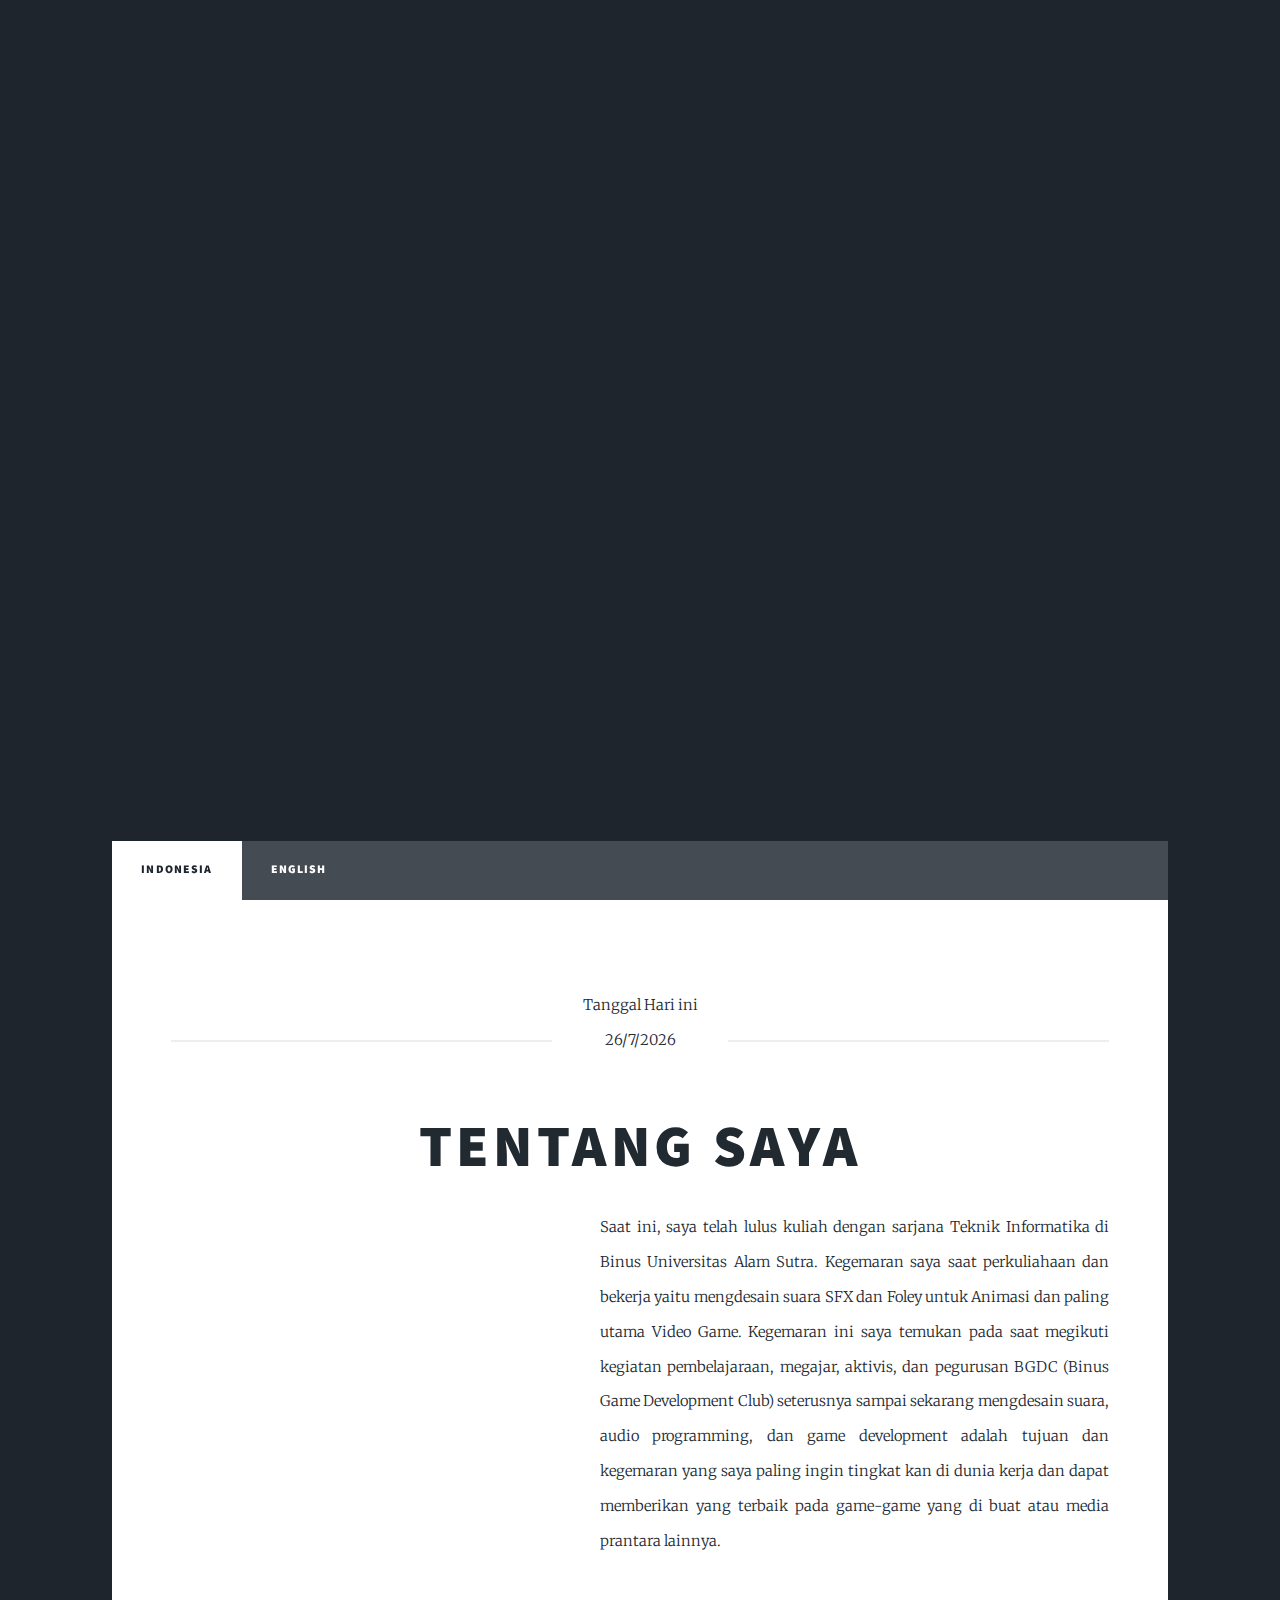
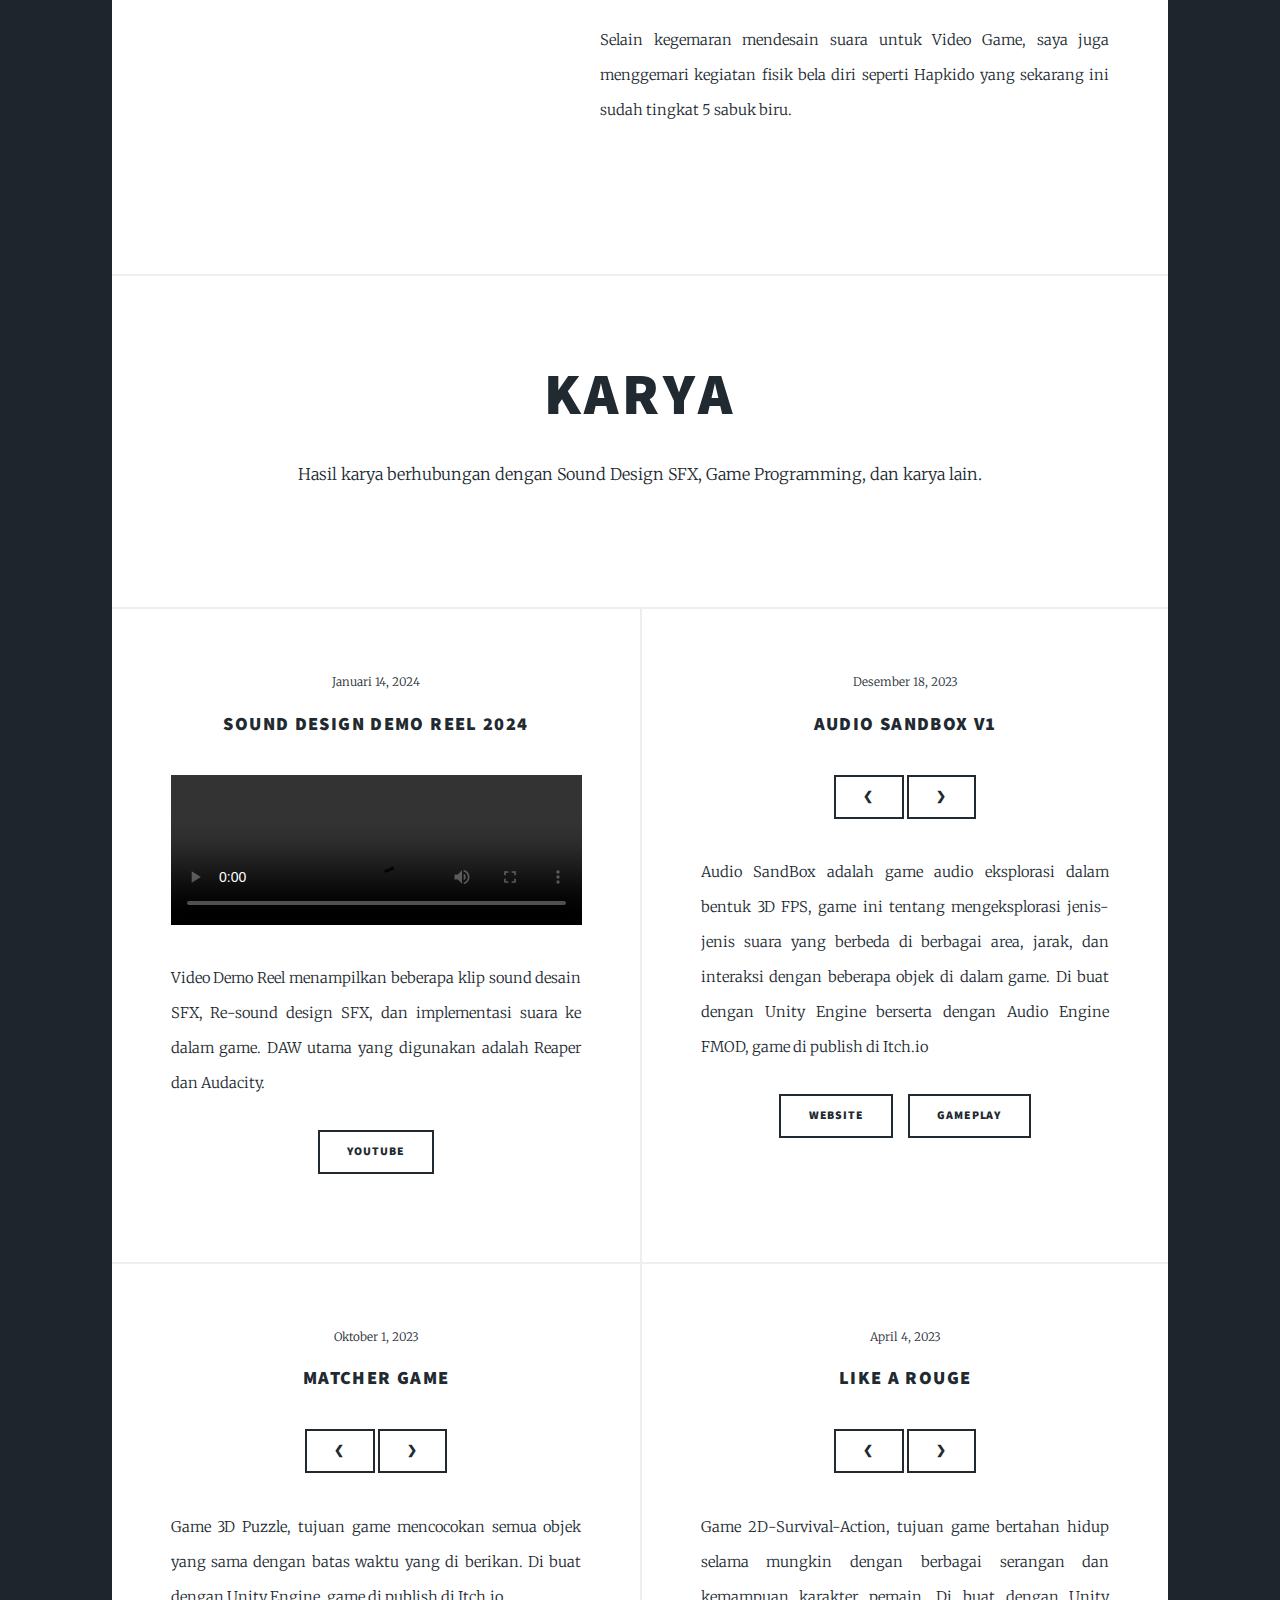
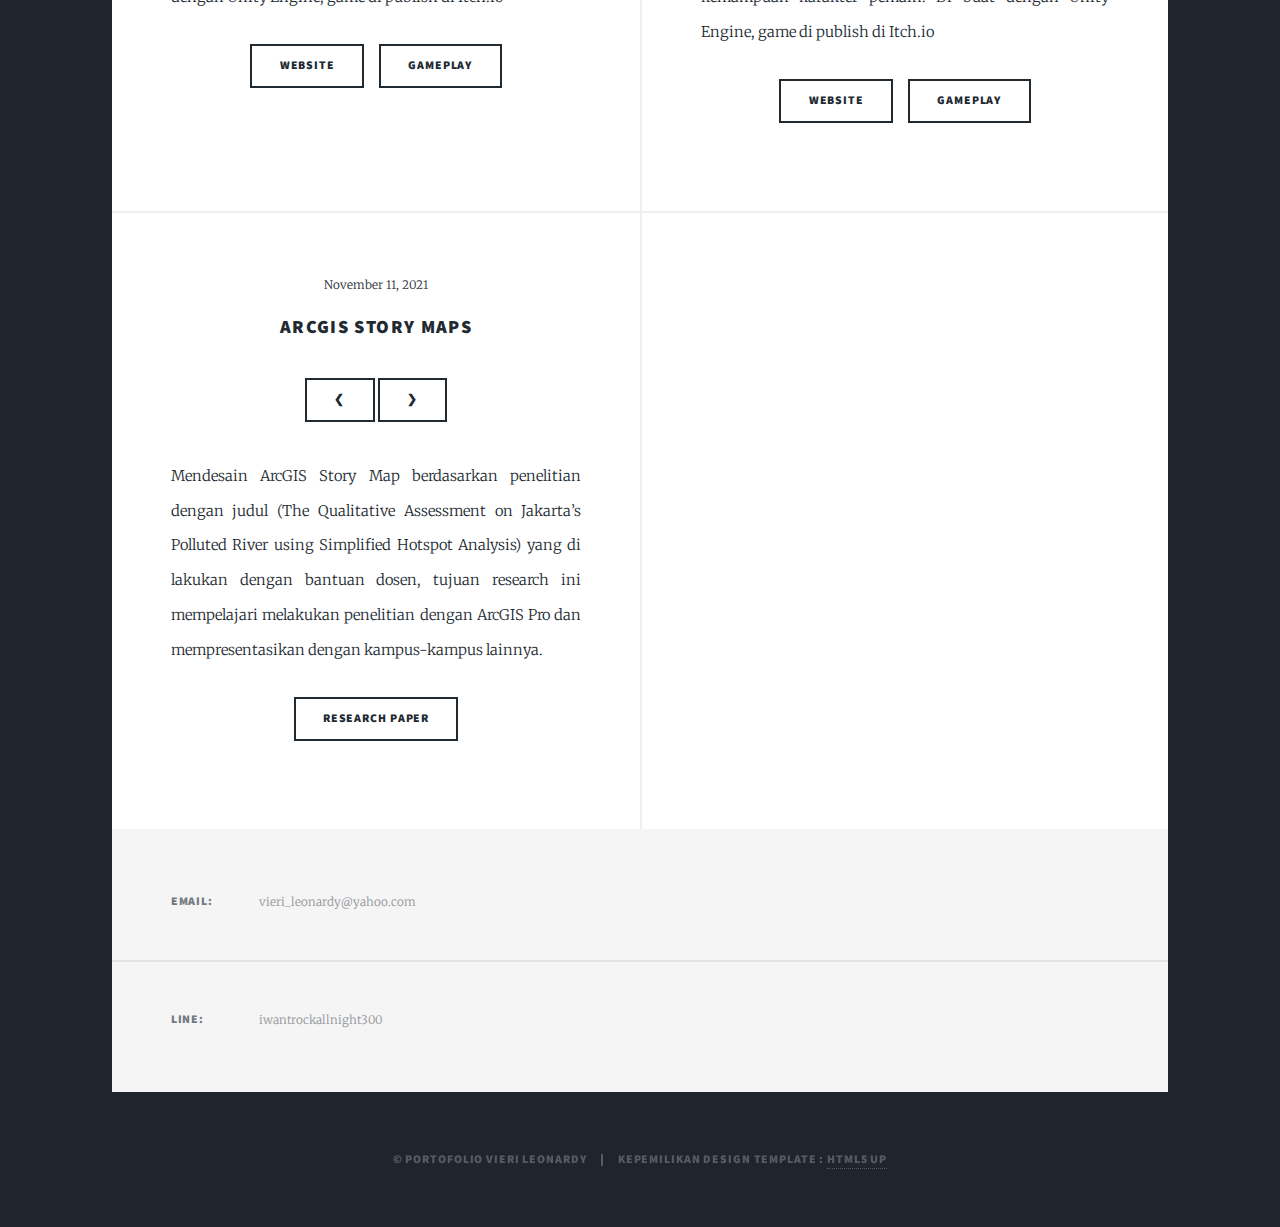
==== commit 1961c493: "change youtube" ====
--- a/index.html
+++ b/index.html
@@ -82,6 +82,17 @@
 							<section class="posts">
 								<article>
 									<header>
+										<span class="date">Januari 14, 2024</span>
+										<h3>Sound Design Demo Reel 2024</h3>
+									</header>
+									<video class="image fit" src="video/Video Game Sound Design Demo Reel (2024) Vieri Leonardy.mp4" alt="" controls loop></video>
+									<p>Video Demo Reel menampilkan beberapa klip sound desain SFX, Re-sound design SFX, dan implementasi suara ke dalam game. DAW utama yang digunakan adalah Reaper dan Audacity.</p>
+									<ul class="actions special">
+										<li><a href="https://youtu.be/EdsppNNE7pQ" target="_blank" rel="noopener noreferrer" class="button">Youtube</a></li>
+									</ul>
+								</article>
+								<article>
+									<header>
 										<span class="date">Desember 18, 2023</span>
 										<h3>Audio SandBox V1</h3>
 									</header>
@@ -140,18 +151,6 @@
 										<li><a href="https://youtu.be/190H3S3f4ng" target="_blank" rel="noopener noreferrer" class="button">Gameplay</a></li>
 									</ul>
 								</article>
-								<article>
-									<header>
-										<span class="date">Oktober 5, 2022</span>
-										<h3>Sound Design Demo Reel</h3>
-									</header>
-									<video class="image fit" src="video/Demo Reel Vieri Leonardy 2022.mp4" alt="" controls loop></video>
-									<p>Video Demo Reel yang menunjukan beberapa clip sound desain SFX, re-sound desain SFX, dan implementasi sound ke dalam game. DAW utama yang di gunakan yaitu Reaper dan Audacity.</p>
-									<ul class="actions special">
-										<li><a href="https://www.youtube.com/embed/Q8iniXDP0d8" target="_blank" rel="noopener noreferrer" class="button">Website</a></li>
-									</ul>
-								</article>
-								
 								<article>
 									<header>
 										<span class="date">November 11, 2021</span>
